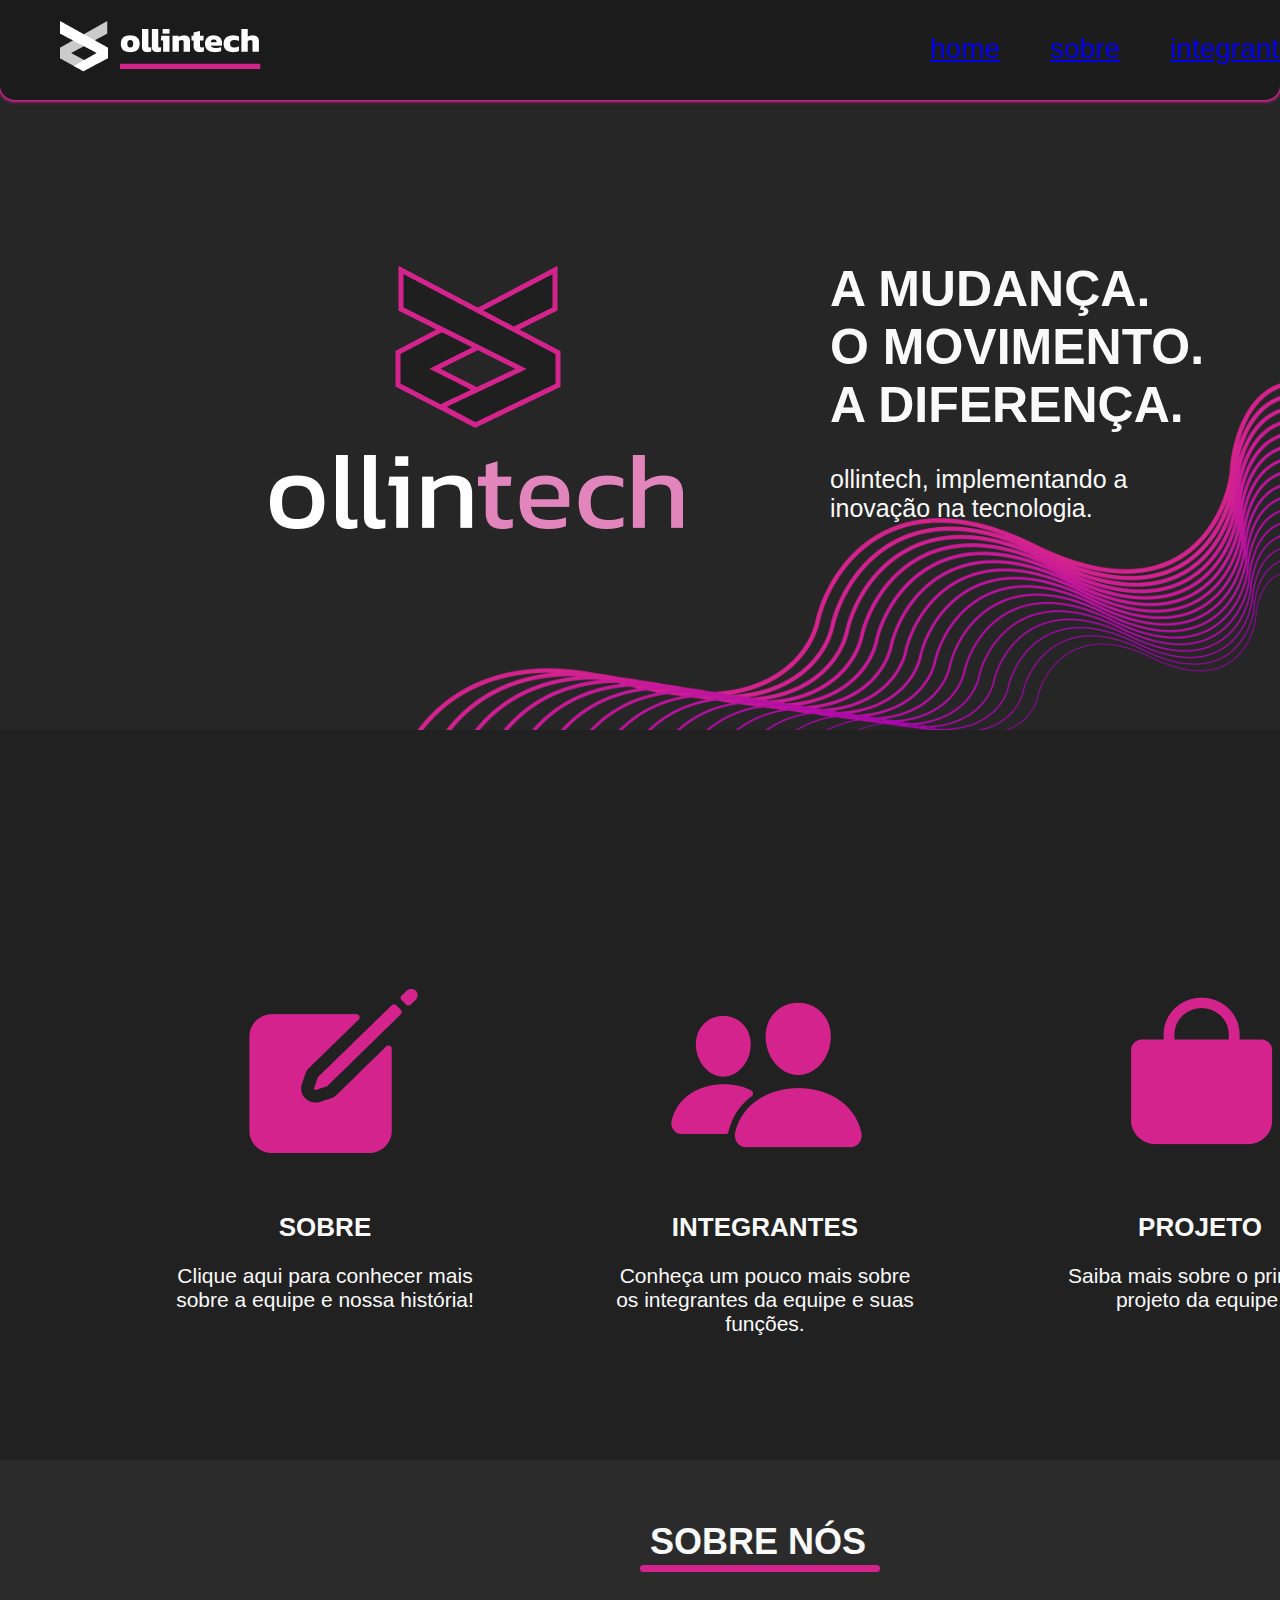
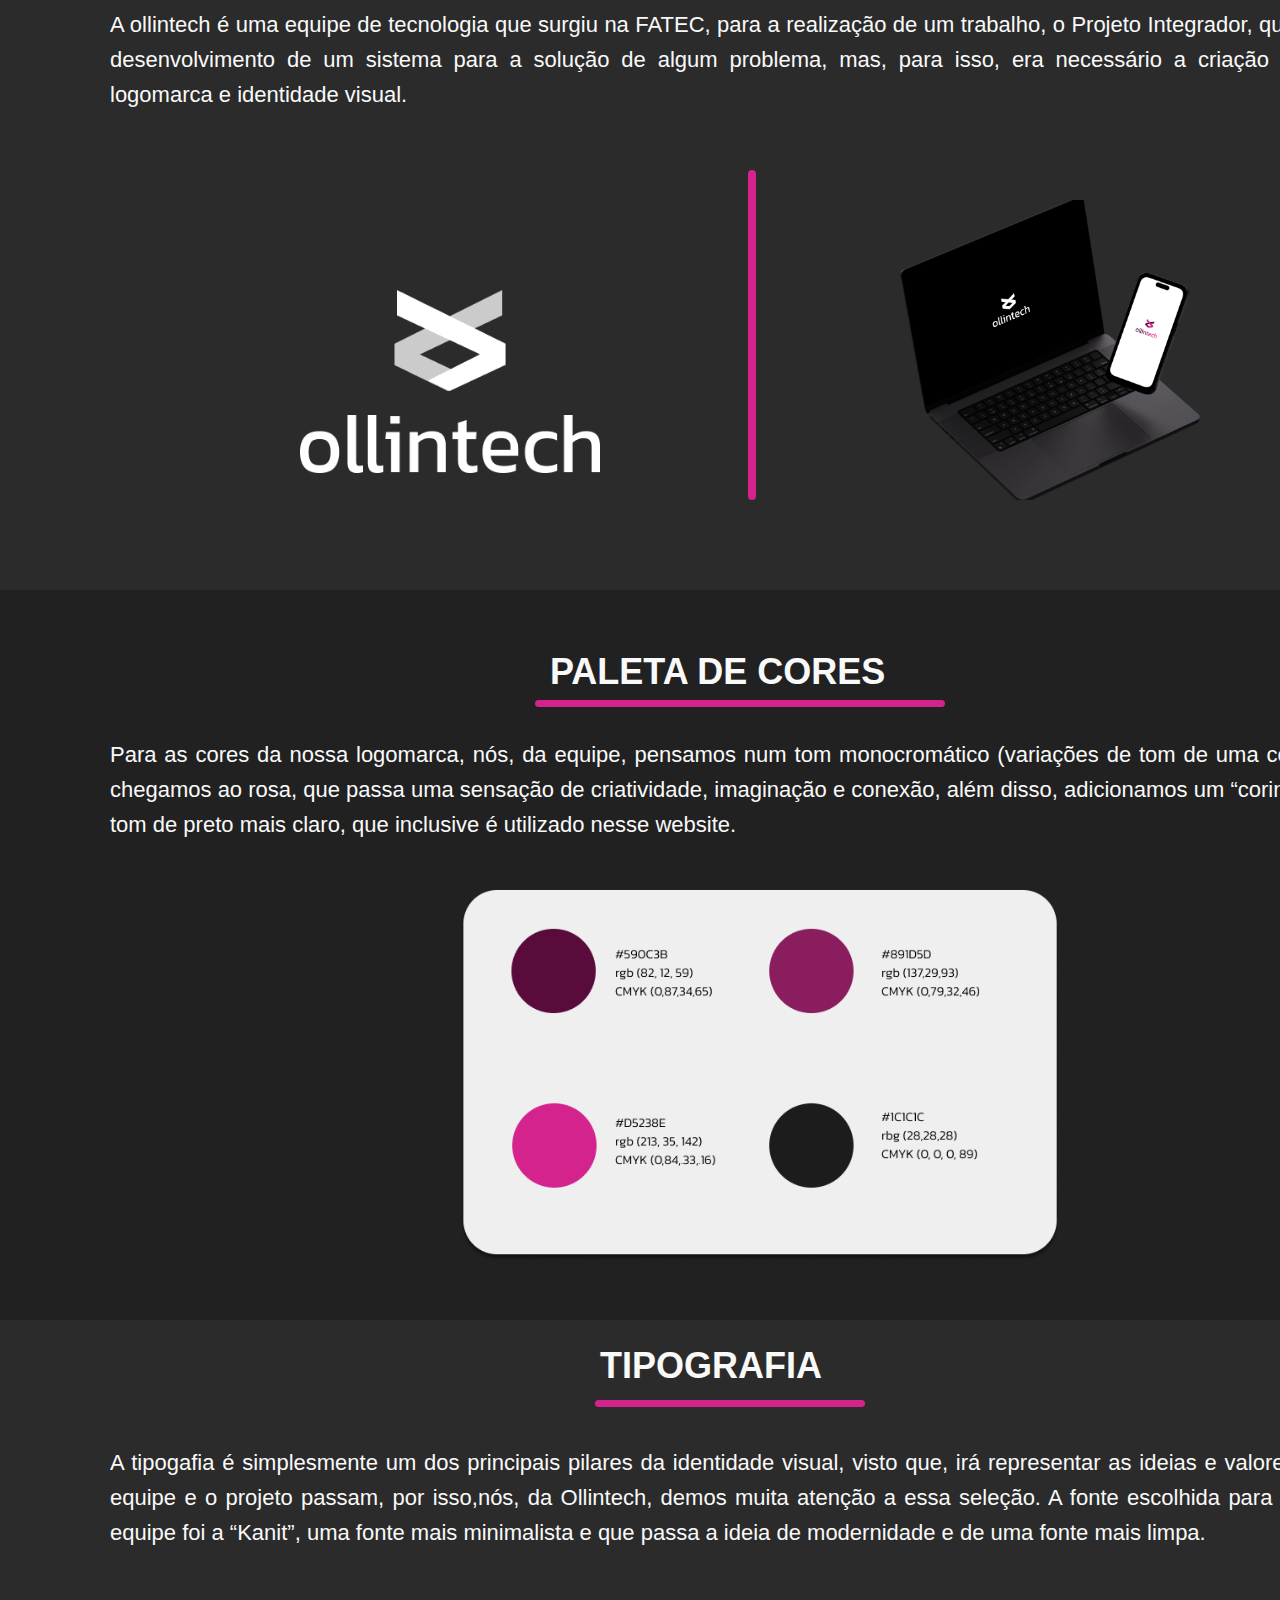
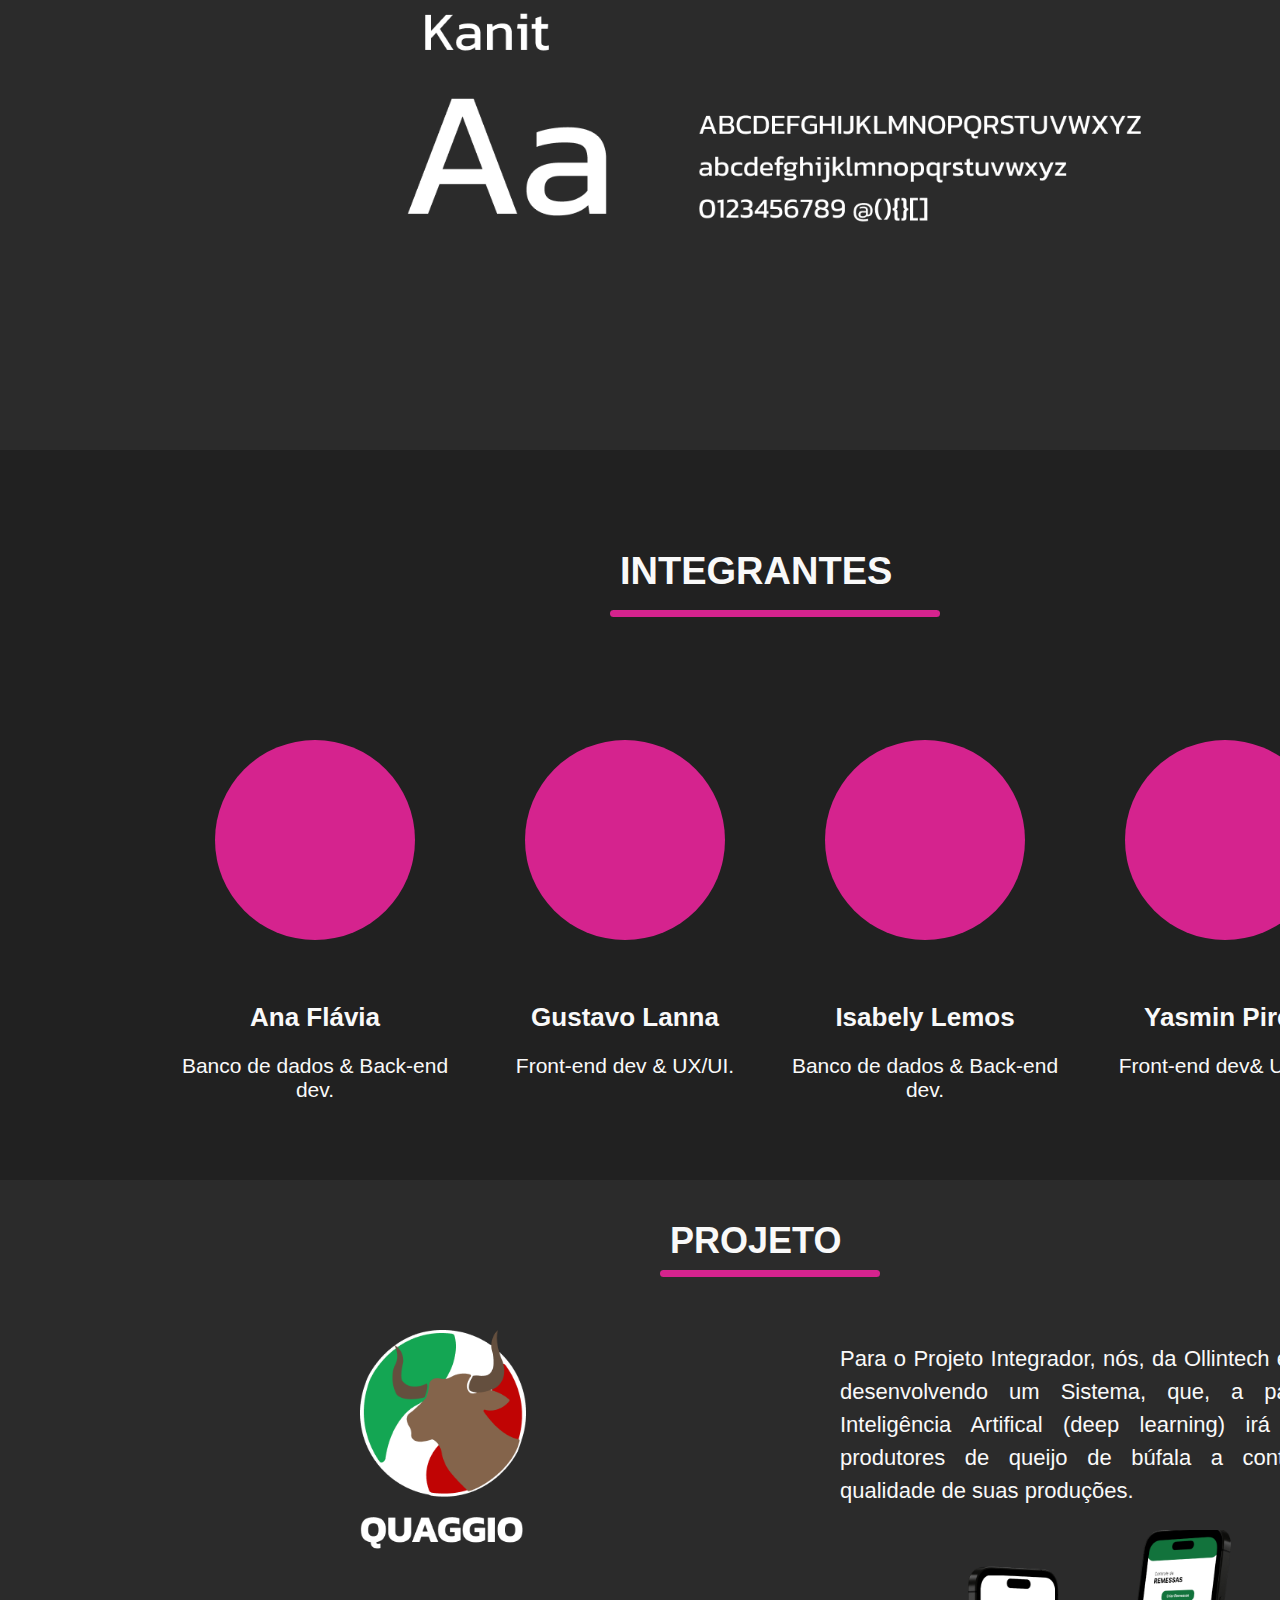
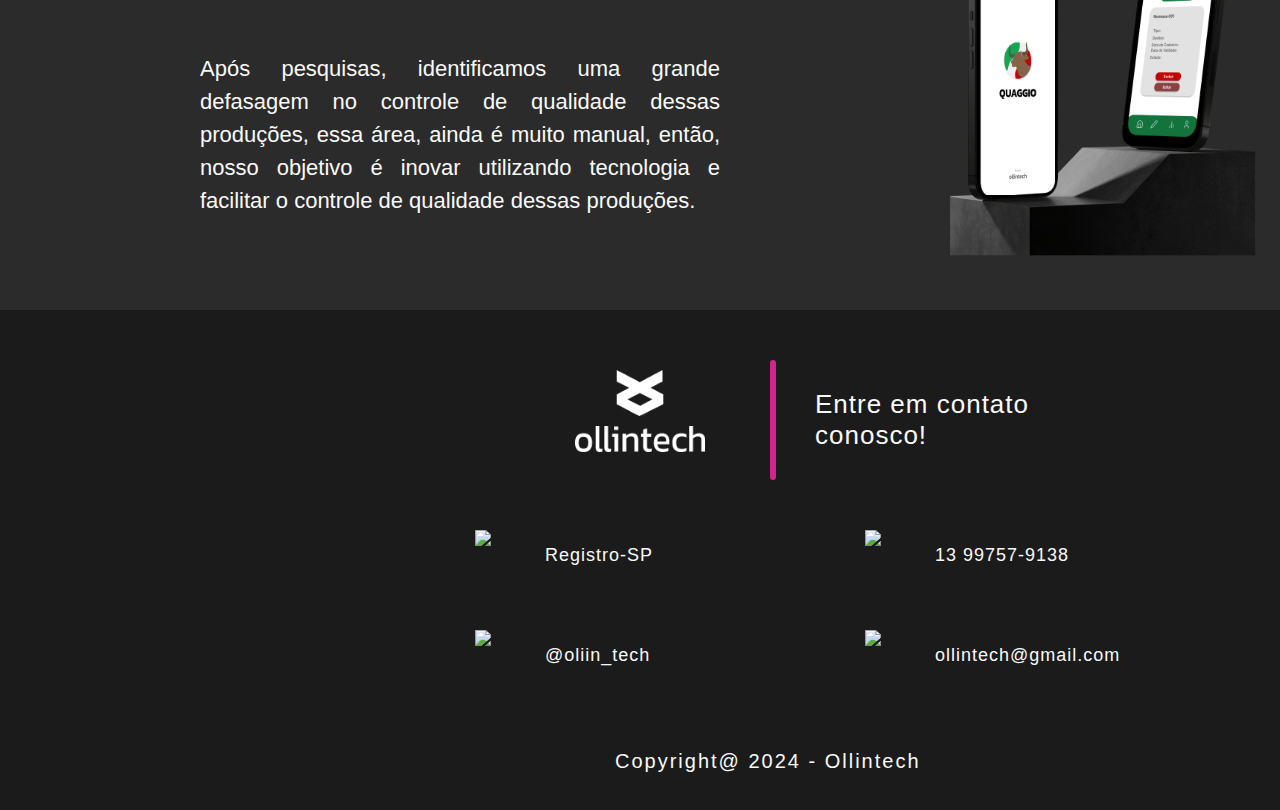
==== landingpage/index.html @ d1386e20 "0.1.2" ====
<!DOCTYPE html>
<html lang="pt-br">
<head>
    <meta charset="UTF-8">
    <meta name="viewport" content="width=device-width, initial-scale=1.0">
    <title>Ollintech WebSite</title>
    <link rel="stylesheet" href="css/style.css" type="text/css">

</head>
<body>
    <div id="wrapper">

        <div id="navbar">
            <div id="logo1"></div>
            <div id="nav">
            <li>
                <ul><a href="#home">home</a></ul>
                <ul><a href="#sobre">sobre</a></ul>
                <ul><a href="#integrantes">integrantes</a></ul>
                <ul><a href="#quaggio">projeto</a></ul>
            </li>
        </div>
        </div>

        <div id="home">
            <div id="logo"></div>
            <div id="content">
                <div id="title">
                    <p>A MUDANÇA.<br>
                        O MOVIMENTO.<br>
                        A DIFERENÇA.
                    </p>
                </div>
                <div id="txt">
                    <p>ollintech, implementando a inovação na tecnologia.</p>
                </div>
            </div>
            <div id="bg"></div>
        </div>

        <div id="redirect">
            <div class="flex">
            <div id="card1">
                <div id="icon1"></div>
                <div id="text1">
                    <h2>SOBRE</h2>
                    <p>Clique aqui para conhecer mais sobre a equipe e nossa história!</p>
                </div>
            </div>
            <div id="card2">
                <div id="icon2"></div>
                <div id="text1">
                    <h2>INTEGRANTES</h2>
                    <p>Conheça um pouco mais sobre os integrantes da equipe e suas funções.</p>
                </div>
            </div>
            <div id="card3">
                <div id="icon3"></div>
                <div id="text1">
                    <h2>PROJETO</h2>
                    <p>Saiba mais sobre o principal projeto da equipe.</p>
                </div>
            </div>
        </div>
        </div>

        <div id="sobre">
            <div id="title_1">
                <p>SOBRE NÓS</p>
            </div>
            <div id="traco"></div>
            <div id="text2">
                <p>A ollintech é uma equipe de tecnologia que surgiu na FATEC,  para a realização de um trabalho, o Projeto Integrador, que visa o desenvolvimento de um sistema para a solução de algum problema, mas, para isso, era necessário a criação de uma logomarca e identidade visual.</p>
            </div>
            <div id="logo2"></div>
            <div id="divisao"></div>
            <div id="mockup"></div>
        </div>

        <div id="paleta">
            <div id="title_2">
                <p>PALETA DE CORES</p>
            </div>
            <div id="traco_2"></div>
            <div id="text2">
                <p>Para as cores da nossa logomarca, nós, da equipe, pensamos num tom monocromático (variações de tom de uma cor), logo chegamos ao rosa, que passa uma sensação de criatividade, imaginação e conexão, além disso, adicionamos um “coringa”, um tom de preto mais claro, que inclusive é utilizado nesse website.</p>
            </div>
                <div id="paleta-img"></div>
        </div>

        <div id="tipografia">

            <div id="title_3">TIPOGRAFIA</div>
            <div id="traco_3"></div>
                <div id="text2">A tipogafia é simplesmente um dos principais pilares da identidade visual, visto que, irá representar as ideias e valores que a equipe e o projeto passam, por isso,nós, da Ollintech, demos muita atenção a essa seleção. A fonte escolhida para a nossa equipe foi a “Kanit”, uma fonte mais minimalista e que passa a ideia de modernidade e de uma fonte mais limpa.</div>
                <div id="tipografia_icon"></div>

        </div>

        <div id="integrantes">

            <div id="title_4">INTEGRANTES</div>
            <div id="traco_4"></div>

            <div id="flex">
                <div id="card-1">
                    <div id="icon-card"></div>
                    <div id="text1">
                    <h2>Ana Flávia</h2>
                    <p>Banco de dados & Back-end dev.</p> 
                    </div>
                </div>
                <div id="card-2">
                    <div id="icon-card"></div>
                    <div id="text1">
                    <h2>Gustavo Lanna</h2>
                    <p>Front-end dev & UX/UI.</p>
                    </div>
                </div>
                <div id="card-3">
                    <div id="icon-card"></div>
                    <div id="text1"><h2>Isabely Lemos</h2>
                    <p>Banco de dados & Back-end dev.</p>
                    </div>
                </div>
                <div id="card-4">
                    <div id="icon-card"></div>
                    <div id="text1">
                    <h2>Yasmin Pires</h2>
                    <p>Front-end dev& UX/UI.</p>
                    </div>
                </div>
            </div>

        </div>

        <div id="quaggio">
            <div id="title_5">PROJETO</div>
            <div id="traco_5"></div>

            <div id="lg_quaggio"></div>
            <div id="mockup_quaggio"></div>
            <div id="txt_2">
                <p> Após pesquisas, identificamos uma grande defasagem no controle de qualidade dessas produções, essa área, ainda é muito manual, então, nosso objetivo é inovar utilizando tecnologia e facilitar o controle de qualidade dessas produções.</p>
            </div>
            <div id="txt_1">
                <p>Para o Projeto Integrador, nós, da Ollintech estamos desenvolvendo um Sistema, que, a partir de Inteligência Artifical (deep learning) irá auxiliar produtores de queijo de búfala a controlar a qualidade de suas produções.</p>
            </div>
        </div>

        <div id="footer">
            <div id="box1">
                <div id="logo_3"></div>
                <div id="divisao_2"></div>
                <div id="text_4"><p>Entre em contato conosco!</p></div>
            <div id="box2">
                <div id="info_card">
                    <div id="info"> <p>Registro-SP</p> </div>
                    <div id="icon"><img src="../website_ollintech/imgs/map-pin.png"></div>
                </div>
                <div id="info_card2">
                    <div id="info"> <p>13 99757-9138</p> </div>
                    <div id="icon"><img src="../website_ollintech/imgs/phone-outgoing.png"></div>
                </div>
                <div id="info_card3">
                    <div id="info"> <p>@oliin_tech</p> </div>
                    <div id="icon"><img src="../website_ollintech/imgs/instagram.png"></div>
                </div>
                <div id="info_card4">
                    <div id="info"> <p>ollintech@gmail.com</p> </div>
                    <div id="icon"><img src="../website_ollintech/imgs/mail.png"></div>
                </div>
            </div>
            <div id="copyright">
                <p>Copyright@ 2024 - Ollintech</p>
            </div>
        </div>


        </div>

    </div>
</body>
</html>
---- landingpage/css/style.css ----
#wrapper{
    background-color: #1a1a1a;
    width: 100%;
    height: 100%;
    margin-left: -8px;
    margin-top: -8px;
    position: absolute;
    }

@media only screen and (min-width: 992px) {

#content_home{
    width: 1000px;
    height: 700px;
    position: absolute;
}

#navbar{
    background-color: #1b1b1b;
    position: fixed;
    width: 100%;
    height: 100px;
    border-radius: 0px 0px 15px 15px;
    z-index: 1;
    box-shadow: 0px 0px 3px 2px #D5238E;
}

#logo1{
    margin-top: 15px;
    margin-left: 60px;
    width: 900px;
    height: 60px;
    background-image: url("../imgs/logo_navbar.png");
    background-repeat: no-repeat;
    position:absolute;
}

#nav{
    margin-left: 900px;
    width: 350px;
    height: 30px;
}

li{
    display: flex;
   
}

ul{
    margin-left: 10px;
    color: #f9f9f9;
    font-size: 28px;
    font-weight:530;
    padding: 5px 20px 5px 20px;
    font-family: sans-serif;
}

ul:hover{
    background-color: #D5238E;
    border-radius: 30px;
}


/* página home */

#home{
    background-color: #262626;
    position: relative;
    width: 100%;
    height: 730px;
}

#logo{

    background-image: url("../imgs/logo-1.png");
    background-repeat: no-repeat;
    width: 600px;
    height: 500px;
    margin-top: 265px;
    margin-left: 270px;
    position: absolute;
}

#title{
    width: 500px;
    height: 00px;
    font-size: 50px;
    font-family: sans-serif;
    color: #f9f9f9;
    font-weight:800;
    position:absolute;
    margin-left: 830px;
    margin-top: 180px;
    padding-top: 30px;
}

#txt{
    width: 370px;
    height: 300px;
    font-size: 25px;
    font-family: sans-serif;
    color: #f9f9f9;
    font-weight: 500;
    position: absolute;
    margin-left: 830px;
    margin-top: 440px;
}

#bg{
    background-image: url("../imgs/ondas.png");
    background-repeat: no-repeat;
    background-position: bottom right;
    background-size: 880px;
    width: 100%;
    height: 730px;
}


/* página redirecionamento */

#redirect{
    background-color: #212121;
    position: relative;
    width: 100%;
    height: 730px;
}

#card1{
    width: 350px;
    height: 500px;
    position: absolute;
    margin-top: 150px;
    margin-left: 150px;
}

#icon1{
    background-image: url("../imgs/create.png");
    width: 200px;
    height: 200px;
    margin-top: 90px;
    margin-left: 80px;
    position: absolute;
}

#card2{
    width: 350px;
    height: 500px;
    position: absolute;
    margin-top: 150px;
    margin-left: 590px;
}

#icon2{
    background-image: url("../imgs/people.png");
    width: 200px;
    height: 200px;
    margin-top: 90px;
    margin-left: 75px;
    position: absolute;
}

#card3{
    width: 350px;
    height: 500px;
    position: absolute;
    margin-top: 150px;
    margin-left: 1025px;
}

#icon3{
    background-image: url("../imgs/bag.png");
    width: 200px;
    height: 200px;
    margin-top: 90px;
    margin-left: 75px;
    position: absolute;
}

#text1{
    width: 300px;
    margin-left: 25px;
    color: #f9f9f9;
    font-family: sans-serif;
    text-align: center;
    margin-top: 310px;
    position: absolute;
    p{font-size: 21px};
    h2{font-size: 26px;
    font-weight: 800;};
}

/* página sobre */

#sobre{
    background-color: #2b2b2b;
    position: relative;
    width: 100%;
    height: 730px;
}

#title_1{
    width: 250px;
    font-size: 36px;
    font-family: sans-serif;
    color: #f9f9f9;
    font-weight:800;
    position:absolute;
    margin-left: 650px;
    margin-top: 25px;
}

#traco{
    width: 240px;
    height: 7px; 
    background-color: #D5238E;
    border-radius: 50px;
    position:absolute;
    margin-left: 640px;
    margin-top: 105px;
}

#text2{
    width: 1180px;
    margin-left: 170px;
    font-size: 25px;
    color: #f9f9f9;
    font-family: sans-serif;
    line-height: 45px;
    text-align: justify;
    margin-top: 120px;
    position: absolute;
}

#logo2{
    background-image: url(../imgs/logo-2.png);
    background-repeat: no-repeat;
    background-size: 300px;
    width: 400px;
    height: 300px;
    margin-top: 430px;
    margin-left: 300px;
    position: absolute;
}

#divisao{
    width: 8px;
    height: 330px; 
    background-color: #D5238E;
    border-radius: 50px;
    position:absolute;
    margin-left: 748px;
    margin-top: 310px;
}

#mockup{
    background-image: url(../imgs/mockup_ollin.png);
    background-repeat: no-repeat;
    background-size: 300px;
    width: 400px;
    height: 300px;
    margin-top: 340px;
    margin-left: 900px;
    position: absolute;
}

/* página paleta */

#paleta{
    background-color: #212121;
    position: relative;
    width: 100%;
    height: 730px;
}

#title_2{
    width: 400px;
    font-size: 36px;
    font-family: sans-serif;
    color: #f9f9f9;
    font-weight:800;
    position:absolute;
    margin-left: 550px;
    margin-top: 25px;
}

#traco_2{
    width: 410px;
    height: 7px; 
    background-color: #D5238E;
    border-radius: 50px;
    position:absolute;
    margin-left: 535px;
    margin-top: 110px;
}

#text2{
    width: 1250px;
    margin-left: 110px;
    font-size: 22px;
    margin-top: 125px;
    line-height: 35px;
    position: absolute;
}

#paleta-img{
    background-image: url(../imgs/paleta.png);
    background-size: 600px;
    background-repeat: no-repeat;
    width: 800px;
    height: 600px;
    margin-top: 300px;
    margin-left: 460px;
    position: absolute;
}



/* página tipografia */

#tipografia{
    background-color: #2b2b2b;
    position: relative;
    width: 100%;
    height: 730px;
}

#title_3{
    width: 400px;
    font-size: 36px;
    font-family: sans-serif;
    color: #f9f9f9;
    font-weight:800;
    position:absolute;
    margin-left: 600px;
    margin-top: 25px;
}

#traco_3{
    width: 270px;
    height: 7px; 
    background-color: #D5238E;
    border-radius: 50px;
    position:absolute;
    margin-left: 595px;
    margin-top: 80px;
}

#text2{
    width: 1250px;
    margin-left: 110px;
    font-size: 22px;
    margin-top: 125px;
    line-height: 35px;
    position: absolute;
}

#tipografia_icon{
    background-image: url(../imgs/tipografia_icon.png);
    background-size: 750px;
    background-repeat: no-repeat;
    width: 1000px;
    height: 500px;
    position: absolute;
    margin-top: 270px;
    margin-left: 400px;
}


/* página integrantes */

#integrantes{
    background-color: #212121;
    position: relative;
    width: 100%;
    height: 730px;
}

#title_4{
    width: 250px;
    font-size: 38px;
    font-family: sans-serif;
    color: #f9f9f9;
    font-weight:800;
    position:absolute;
    margin-left: 620px;
    margin-top: 100px;
}

#traco_4{
    width: 330px;
    height: 7px; 
    background-color: #D5238E;
    border-radius: 50px;
    position:absolute;
    margin-left: 610px;
    margin-top: 160px;
}

 #card-1{
    width: 350px;
    height: 500px;
    position: absolute;
    margin-top: 220px;
    margin-left: 140px;
}

 #card-2{
    width: 350px;
    height: 500px;
    position: absolute;
    margin-top: 220px;
    margin-left: 450px;
}

#card-3{
    width: 350px;
    height: 500px;
    position: absolute;
    margin-top: 220px;
    margin-left: 750px;
}

#card-4{
    width: 350px;
    height: 500px;
    position: absolute;
    margin-top: 220px;
    margin-left: 1050px;
}

#icon-card{
    width: 200px;
    height: 200px;
    border-radius: 50%;
    background-color: #D5238E;
    margin-top: 70px;
    margin-left: 75px;
    position: absolute;
}



/* página quaggio */

#quaggio{
    background-color: #2b2b2b;
    position: relative;
    width: 100%;
    height: 730px;
}

#title_5{
    width: 250px;
    font-size: 36px;
    font-family: sans-serif;
    color: #f9f9f9;
    font-weight:800;
    position:absolute;
    margin-left: 670px;
    margin-top: 40px;
}

#traco_5{
    width: 220px;
    height: 7px; 
    background-color: #D5238E;
    border-radius: 50px;
    position:absolute;
    margin-left: 660px;
    margin-top: 90px;
}

#lg_quaggio{
    background-image: url(../imgs/logo_quaggio.png);
    background-repeat: no-repeat;
    background-size: 200px;
    width: 300px;
    height: 300px;
    position: absolute;
    margin-top: 150px;
    margin-left: 360px;
}

#mockup_quaggio{
    background-image: url(../imgs/mockup_quaggio.png);
    background-repeat: no-repeat;
    background-size: 350px;
    width: 500px;
    height: 500px;
    position: absolute;
    margin-top: 350px;
    margin-left: 950px;
}

#txt_1{
    width: 520px;
    height: 400px;
    position: absolute;
    margin-left: 840px;
    margin-top: 140px;
    color: #f9f9f9;
    font-family: sans-serif;
    text-align: justify;
    font-size: 22px;
    line-height: 33px;
}

#txt_2{
    width: 520px;
    height: 400px;
    position: absolute;
    margin-top: 450px;
    margin-left: 200px;
    color: #f9f9f9;
    font-family: sans-serif;
    font-size: 22px;
    text-align: justify;
    line-height: 33px;
}


/* footer */

#footer{
    background-color: #1b1b1b;
    position: relative;
    width: 100%;
    height: 500px;
}

#box1{
    width: 700px;
    height: 400px;
    margin-top: 40px;
    margin-left: 425px;
    position: absolute;
}

#logo_3{
    width: 300px;
    height: 200px;
    position: absolute;
    background-image: url(../imgs/Frame\ 14.png);
    background-size: 130px;
    background-repeat: no-repeat;
    margin-top: 20px;
    margin-left: 150px;
}

#divisao_2{
    width: 6px;
    height: 120px; 
    background-color: #D5238E;
    border-radius: 50px;
    position:absolute;
    margin-left: 345px;
    margin-top: 10px;
}

#text_4{
    width: 300px;
    height: 150px;
    position: absolute;
    margin-left: 390px;
    margin-top: 13px;
    letter-spacing: 1px;
    color: #f9f9f9;
    font-family: sans-serif;
    font-size: 26px;
}

#box2{
    width: 700px;
    height: 200px;
    margin-top: 150px;
    margin-left: 30px;
    display: flex;
}

#info_card{
    width: 300px;
    height: 100px;
    margin-left: 10px;
    position: absolute;
}
#info_card2{
    width: 300px;
    height: 100px;
    position: absolute;
    margin-left: 400px;
}
#info_card3{
    width: 300px;
    height: 100px;
    margin-left: 10px;
    position: absolute;
    margin-top: 100px;
}
#info_card4{
    width: 300px;
    height: 100px;
    position: absolute;
    margin-left: 400px;
    margin-top: 100px;
}

#icon{
    width: 40px;
    height: 40px;
    position: absolute;
    margin-left: 10px;
    margin-top: 30px;
}

#info{
    width: 150px;
    height: 30px;
    position: absolute;
    margin-top: 27px;
    margin-left: 80px;
    color: #f9f9f9;
    letter-spacing: 1px;
    font-family:sans-serif;
    font-size: 18px;

}

#copyright{
    width: 400px;
    height: 50px;
    margin-top: 30px;
    margin-left: 190px;
    position: absolute;
    letter-spacing: 2px;
    font-size: 20px;
    color: #f9f9f9;
    font-family: sans-serif;
}

}

@media only screen and (max-width:1920px) and (min-width: 1600px){
    /* página home */
    
    #home{
        height: 810px;
    }
    
    #logo{
        background-size: 500px;
        margin-top: 280px;
        margin-left: 300px;
    }
    
    #title{
        font-size: 58px;

        margin-left: 920px;
        margin-top: 170px;
    }
    
    #txt{
        margin-left: 920px;
        margin-top: 480px;
    }
    
    #bg{
        background-size: 950px;
        height: 810px;
    }
    
    
    /* página redirecionamento */
    
    #redirect{
        height: 810px;
    }
    
    #card1{
        margin-left: 200px;
    }
    
    #icon1{
        background-size: 230px;
        width: 230px;
        margin-left: 75px;
    }
    
    #card2{
        margin-left: 700px;
    }
    
    #icon2{
        background-repeat: no-repeat;
        background-size: 230px;
        width: 230px;
        margin-top: 80px;
        margin-left: 65px;
    }
    
    #card3{
        width: 350px;
        height: 500px;
        margin-top: 150px;
        margin-left: 1170px;
    }
    
    #icon3{
        background-repeat: no-repeat;
        background-size: 230px;
        width: 230px;
        margin-top: 80px;
        margin-left: 65px;
    }
    
    #text1{
        width: 300px;
        margin-left: 25px;
        margin-top: 310px;
    }

    
    /* página sobre */
    
    #sobre{
        height: 810px;
    }
    
    #title_1{
        font-size: 37px;
        margin-left: 720px;
        margin-top: 30px;
    }
    
    #traco{
        width: 260px;
        margin-left: 715px;
        margin-top: 120px;
    }

    #logo2{
        background-size: 320px;
        margin-top: 440px;
        margin-left: 300px;
    }
    
    #divisao{
        width: 8px;
        height: 360px; 
        margin-left: 848px;
        margin-top: 330px;
    }
    
    #mockup{
        background-size: 330px;
        width: 500px;
        height: 500px;
        margin-top: 350px;
        margin-left: 1090px;
    }
    
    /* página paleta */
    
    #paleta{
        height: 810px;
    }
    
    #title_2{
        width: 400px;
        font-size: 37px;
        margin-left: 660px;
        margin-top: 30px;
    }
    
    #traco_2{
        width: 410px;
        height: 7px; 
        margin-left: 650px;
        margin-top: 120px;
    }
    
    #text2{
        width: 1350px;
        margin-left: 170px;
        font-size: 28px;
        margin-top: 135px;
    }

    #paleta-img{
        margin-top: 365px;
        margin-left: 570px;
    }

    
    /* página tipografia */
    
    #tipografia{
        height: 810px;
    }

    #title_3{
        width: 250px;
        font-size: 37px;
        margin-left: 700px;
        margin-top: 50px;
    }
    
    #traco_3{
        width: 290px;
        height: 7px; 
        margin-left: 690px;
        margin-top: 105px;
    }

    #tipografia_icon{
        background-size: 900px;
        margin-top: 330px;
        margin-left: 450px;
    }
    
    
    /* página integrantes */
    
    #integrantes{
        height: 810px;
    }
    
    #title_4{
        width: 250px;
        font-size: 37px;
        margin-left: 720px;
        margin-top: 50px;
    }
    
    #traco_4{
        width: 330px;
        height: 7px; 
        margin-left: 708px;
        margin-top: 100px;
    }

     #card-1{
        width: 350px;
        height: 500px;
        margin-top: 230px;
        margin-left: 175px;
    }
    
     #card-2{
        width: 350px;
        height: 500px;
        margin-top: 230px;
        margin-left: 525px;
    }
    
    #card-3{
        width: 350px;
        height: 500px;
        margin-top: 230px;
        margin-left: 875px;
    }

    #card-4{
        width: 350px;
        height: 500px;
        margin-top: 230px;
        margin-left: 1225px;
    }

    #icon-card{
        width: 250px;
        height: 250px;
        margin-top: 50px;
        margin-left: 50px;
    }
   

    
    /* página quaggio */
    
    #quaggio{
        height: 810px;
    }

    #title_5{
        font-size: 37px;
        margin-left: 760px;
        margin-top: 80px;
    }
    
    #traco_5{
        width: 220px;
        height: 7px; 
        margin-left: 750px;
        margin-top: 130px;
    }

    #lg_quaggio{
        background-image: 325px;
        width: 325px;
        margin-top: 200px;
        margin-left: 430px;
    }

    #mockup_quaggio{
        background-image: 400px;
        width: 400px;
        height: 500px;
        margin-top: 500px;
        margin-left: 1100px;
    }

    #txt_1{
        width: 600px;
        height: 400px;
        font-size: 25px;
        line-height: 37px;
        margin-left: 950px;
        margin-top: 240px;
    }

    #txt_2{
        width: 600px;
        height: 400px;
        line-height: 37px;
        margin-top: 500px;
        margin-left: 200px;
    }

    

    
    /* footer */
    
    #footer{
        background-color: #1b1b1b;
        position: relative;
        width: 100%;
        height: 500px;
    }
    
    #box1{
        width: 700px;
        height: 400px;
        margin-top: 40px;
        margin-left: 510px;
        position: absolute;
    }
    
}

@media only screen and (min-width: 1920px) {

        /* página home */
        
        #home{
            height: 930px;
        }
        
        #logo{
            background-size: 550px;
            width: 600px;
            height: 500px;
            margin-top: 310px;
            margin-left: 300px;
            position: absolute;
        }
        
        #title{
            width: 600px;
            height: 00px;
            font-size: 60px;
            font-family: sans-serif;
            color: #f9f9f9;
            font-weight:800;
            position:absolute;
            margin-left: 1000px;
            margin-top: 230px;
        }
        
        #txt{
            width: 400px;
            height: 300px;
            font-size: 28px;
            font-family: sans-serif;
            color: #f9f9f9;
            font-weight: 500;
            position: absolute;
            margin-left: 1000px;
            margin-top: 545px;
        }
        
        #bg{
            background-image: url("../imgs/ondas.png");
            background-size: 1150px;
            background-repeat: no-repeat;
            background-position: bottom right;
            width: 100%;
            height: 930px;
        }
        
        
        /* página redirecionamento */
        
        #redirect{
            background-color: #212121;
            position: relative;
            width: 100%;
            height: 1080px;
        }
        
        #card1{
            width: 350px;
            height: 500px;
            position: absolute;
            margin-top: 150px;
            margin-left: 300px;
        }
        
        #icon1{
            background-image: url("../imgs/create.png");
            background-repeat: no-repeat;
            background-size: 250px;
            width: 300px;
            height: 300px;
            margin-top: 80px;
            margin-left: 65px;
            position: absolute;
        }
        
        #card2{
            width: 350px;
            height: 500px;
            margin-top: 150px;
            margin-left: 800px;
        }
        
        #icon2{
            background-repeat: no-repeat;
            background-size: 250px;
            width: 300px;
            height: 300px;
            margin-top: 80px;
            margin-left: 55px;
        }
        
        #card3{
            width: 350px;
            height: 500px;
            margin-top: 150px;
            margin-left: 1300px;
        }
        
        #icon3{
            background-repeat: no-repeat;
            background-size: 250px;
            width: 300px;
            height: 300px;
            margin-top: 80px;
            margin-left: 55px;
        }
        
        #text1{
            width: 300px;
            margin-left: 25px;
            margin-top: 310px;
        }

        
        /* página sobre */
        
        #sobre{
            background-color: #2b2b2b;
            position: relative;
            width: 100%;
            height: 1080px;
        }
        
        #title_1{
            width: 250px;
            font-size: 38px;
            font-family: sans-serif;
            color: #f9f9f9;
            font-weight:800;
            position:absolute;
            margin-left: 820px;
            margin-top: 40px;
        }
        
        #traco{
            width: 270px;
            height: 7px; 
            background-color: #D5238E;
            border-radius: 50px;
            position:absolute;
            margin-left: 810px;
            margin-top: 130px;
        }
        
        #text2{
            width: 1450px;
            margin-left: 245px;
            font-size: 28px;
            margin-top: 145px;
        }

        #logo2{
            background-repeat: no-repeat;
            background-size: 350px;
            width: 400px;
            height: 300px;
            margin-top: 500px;
            margin-left: 400px;
        }
        
        #divisao{
            width: 8px;
            height: 360px; 
            background-color: #D5238E;
            border-radius: 50px;
            position:absolute;
            margin-left: 948px;
            margin-top: 410px;
        }
        
        #mockup{
            background-image: url(../imgs/mockup_ollin.png);
            background-repeat: no-repeat;
            background-size: 330px;
            width: 500px;
            height: 500px;
            margin-top: 440px;
            margin-left: 1180px;
            position: absolute;
        }
        
        /* página paleta */
        
        #paleta{
            background-color: #212121;
            position: relative;
            width: 100%;
            height: 1080px;
        }
        
        #title_2{
            width: 400px;
            font-size: 38px;
            font-family: sans-serif;
            color: #f9f9f9;
            font-weight:800;
            position:absolute;
            margin-left: 760px;
            margin-top: 30px;
        }
        
        #traco_2{
            width: 410px;
            height: 7px; 
            background-color: #D5238E;
            border-radius: 50px;
            position:absolute;
            margin-left: 750px;
            margin-top: 133px;
        }
        
        #text2{
            width: 1450px;
            margin-left: 245px;
            font-size: 28px;
            margin-top: 145px;
            position: absolute;
        }

        #paleta-img{
            background-image: url(../imgs/paleta.png);
            background-repeat: no-repeat;
            width: 800px;
            height: 600px;
            margin-top: 400px;
            margin-left: 620px;
            position: absolute;
        }

        
        /* página tipografia */
        
        #tipografia{
            background-color: #2b2b2b;
            position: relative;
            width: 100%;
            height: 1080px;
        }

        #title_3{
            width: 250px;
            font-size: 38px;
            font-family: sans-serif;
            color: #f9f9f9;
            font-weight:800;
            position:absolute;
            margin-left: 820px;
            margin-top: 50px;
        }
        
        #traco_3{
            width: 290px;
            height: 7px; 
            background-color: #D5238E;
            border-radius: 50px;
            position:absolute;
            margin-left: 810px;
            margin-top: 110px;
        }

        #tipografia_icon{
            background-image: url(../imgs/tipografia_icon.png);
            background-repeat: no-repeat;
            background-size: 950px;
            width: 1000px;
            height: 500px;
            position: absolute;
            margin-top: 400px;
            margin-left: 530px;
        }
        
        
        /* página integrantes */
        
        #integrantes{
            background-color: #212121;
            position: relative;
            width: 100%;
            height: 1080px;
        }
        
        #title_4{
            width: 250px;
            font-size: 38px;
            font-family: sans-serif;
            color: #f9f9f9;
            font-weight:800;
            position:absolute;
            margin-left: 820px;
            margin-top: 100px;
        }
        
        #traco_4{
            width: 330px;
            height: 7px; 
            background-color: #D5238E;
            border-radius: 50px;
            position:absolute;
            margin-left: 810px;
            margin-top: 160px;
        }

         #card-1{
            width: 350px;
            height: 500px;
            position: absolute;
            margin-top: 320px;
            margin-left: 190px;
        }
        
         #card-2{
            width: 350px;
            height: 500px;
            position: absolute;
            margin-top: 320px;
            margin-left: 600px;
        }
        
        #card-3{
            width: 350px;
            height: 500px;
            position: absolute;
            margin-top: 320px;
            margin-left: 1000px;
        }

        #card-4{
            width: 350px;
            height: 500px;
            position: absolute;
            margin-top: 320px;
            margin-left: 1400px;
        }

        #icon-card{
            width: 250px;
            height: 250px;
            border-radius: 50%;
            background-color: #D5238E;
            margin-top: 50px;
            margin-left: 50px;
            position: absolute;
        }
       

        
        /* página quaggio */
        
        #quaggio{
            background-color: #2b2b2b;
            position: relative;
            width: 100%;
            height: 1090px;
        }

        #title_5{
            width: 250px;
            font-size: 38px;
            font-family: sans-serif;
            color: #f9f9f9;
            font-weight:800;
            position:absolute;
            margin-left: 850px;
            margin-top: 80px;
        }
        
        #traco_5{
            width: 220px;
            height: 7px; 
            background-color: #D5238E;
            border-radius: 50px;
            position:absolute;
            margin-left: 840px;
            margin-top: 130px;
        }

        #lg_quaggio{
            background-size: 250px;
            margin-top: 230px;
            margin-left: 440px;
        }

        #mockup_quaggio{
            background-size: 450px;
            margin-top: 500px;
            margin-left: 1150px;
        }

        #txt_1{
            width: 600px;
            font-size: 25px;
            line-height: 37px;
            margin-left: 1050px;
            margin-top: 220px;
        }

        #txt_2{
            width: 600px;
            height: 400px;
            font-size: 25px;
            line-height: 37px;
            margin-top: 580px;
            margin-left: 250px;
        }

        

        
        /* footer */
        
        #footer{
            background-color: #1b1b1b;
            position: relative;
            width: 100%;
            height: 500px;
        }
        
        #box1{
            width: 700px;
            height: 400px;
            margin-top: 40px;
            margin-left: 610px;
            position: absolute;
        }
        
        #logo_3{
            width: 300px;
            height: 200px;
            position: absolute;
            background-image: url(../imgs/Frame\ 14.png);
            background-size: 130px;
            background-repeat: no-repeat;
            margin-top: 20px;
            margin-left: 150px;
        }
        
        #divisao_2{
            width: 6px;
            height: 120px; 
            background-color: #D5238E;
            border-radius: 50px;
            position:absolute;
            margin-left: 345px;
            margin-top: 10px;
        }
        
        #text_4{
            width: 300px;
            height: 150px;
            position: absolute;
            margin-left: 390px;
            margin-top: 13px;
            letter-spacing: 1px;
            color: #f9f9f9;
            font-family: sans-serif;
            font-size: 26px;
        }
        
        #box2{
            width: 700px;
            height: 200px;
            margin-top: 150px;
            margin-left: 30px;
            display: flex;
        }
        
        #info_card{
            width: 300px;
            height: 100px;
            margin-left: 10px;
            position: absolute;
        }
        #info_card2{
            width: 300px;
            height: 100px;
            position: absolute;
            margin-left: 400px;
        }
        #info_card3{
            width: 300px;
            height: 100px;
            margin-left: 10px;
            position: absolute;
            margin-top: 100px;
        }
        #info_card4{
            width: 300px;
            height: 100px;
            position: absolute;
            margin-left: 400px;
            margin-top: 100px;
        }
        
        #icon{
            width: 40px;
            height: 40px;
            position: absolute;
            margin-left: 10px;
            margin-top: 30px;
        }
        
        #info{
            width: 150px;
            height: 30px;
            position: absolute;
            margin-top: 27px;
            margin-left: 80px;
            color: #f9f9f9;
            letter-spacing: 1px;
            font-family:sans-serif;
            font-size: 18px;
        
        }
        
        #copyright{
            width: 400px;
            height: 50px;
            margin-top: 30px;
            margin-left: 190px;
            position: absolute;
            letter-spacing: 2px;
            font-size: 20px;
            color: #f9f9f9;
            font-family: sans-serif;
        }

}
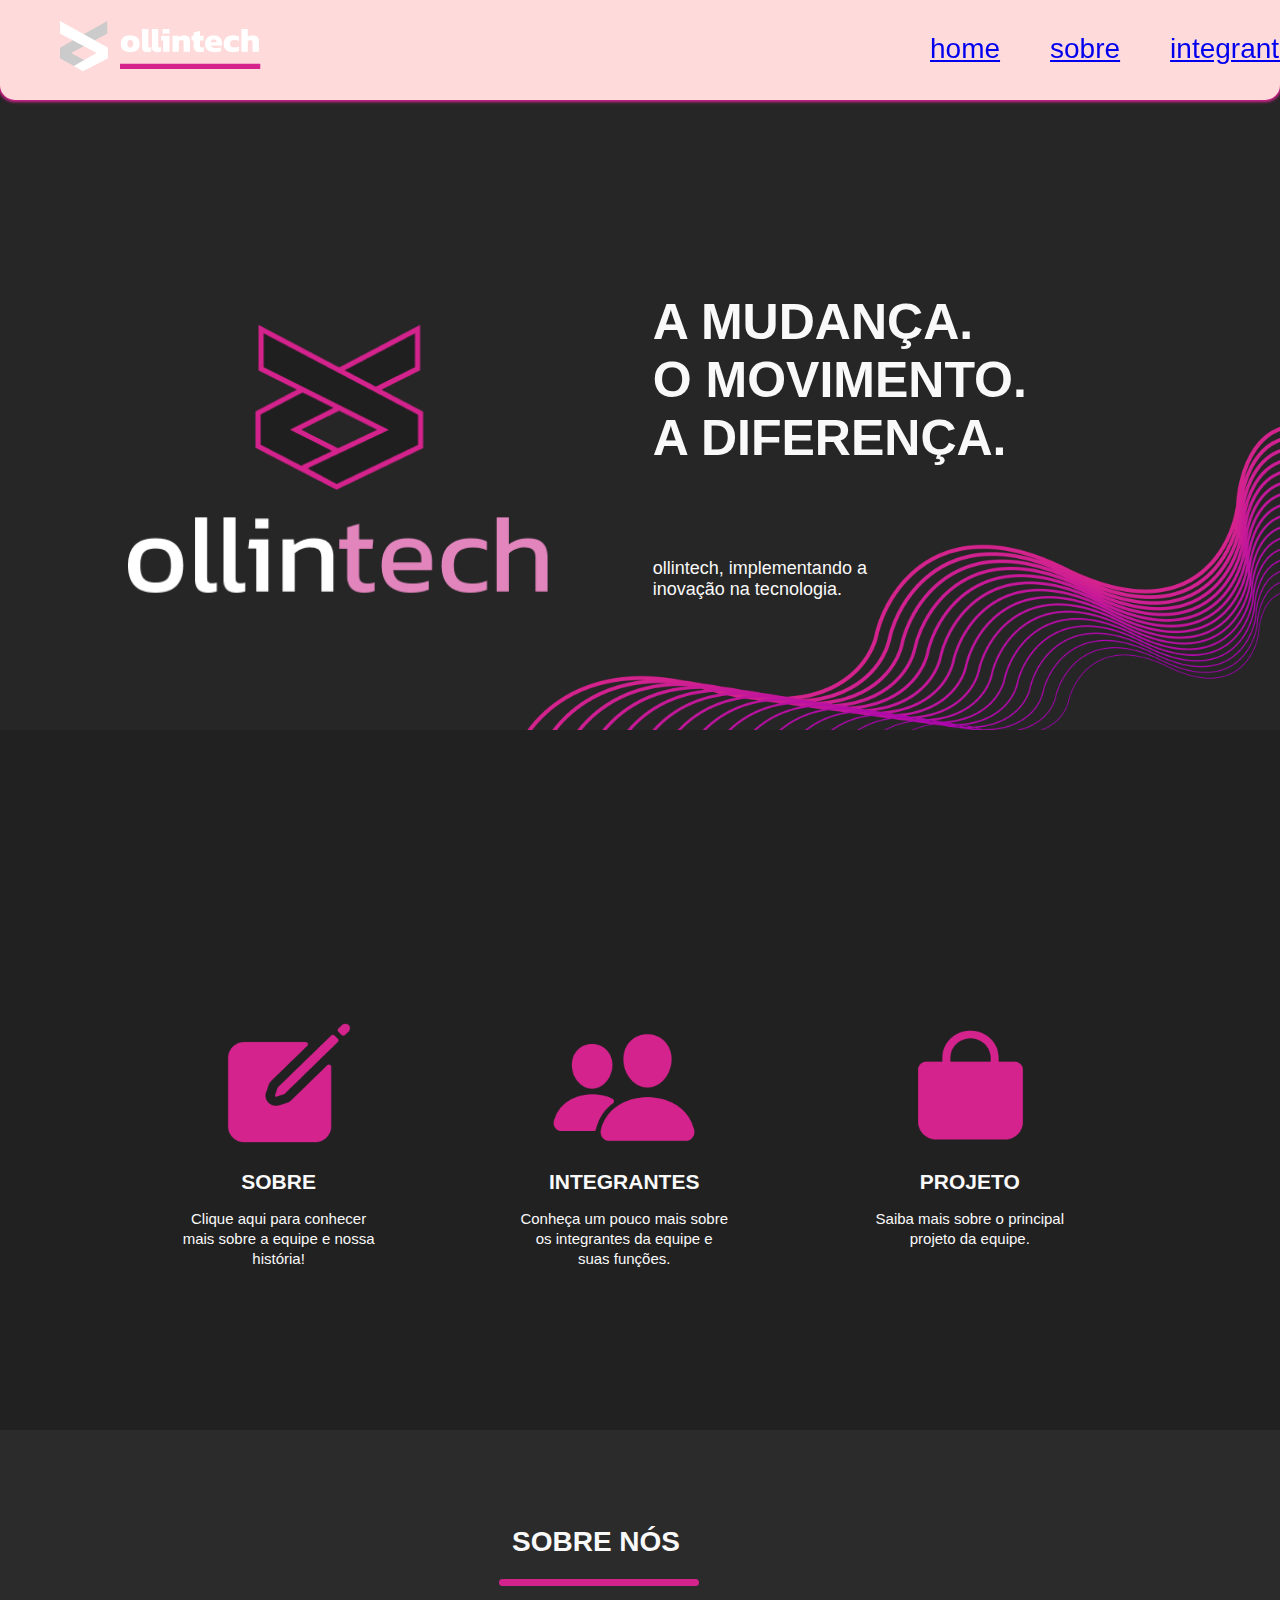
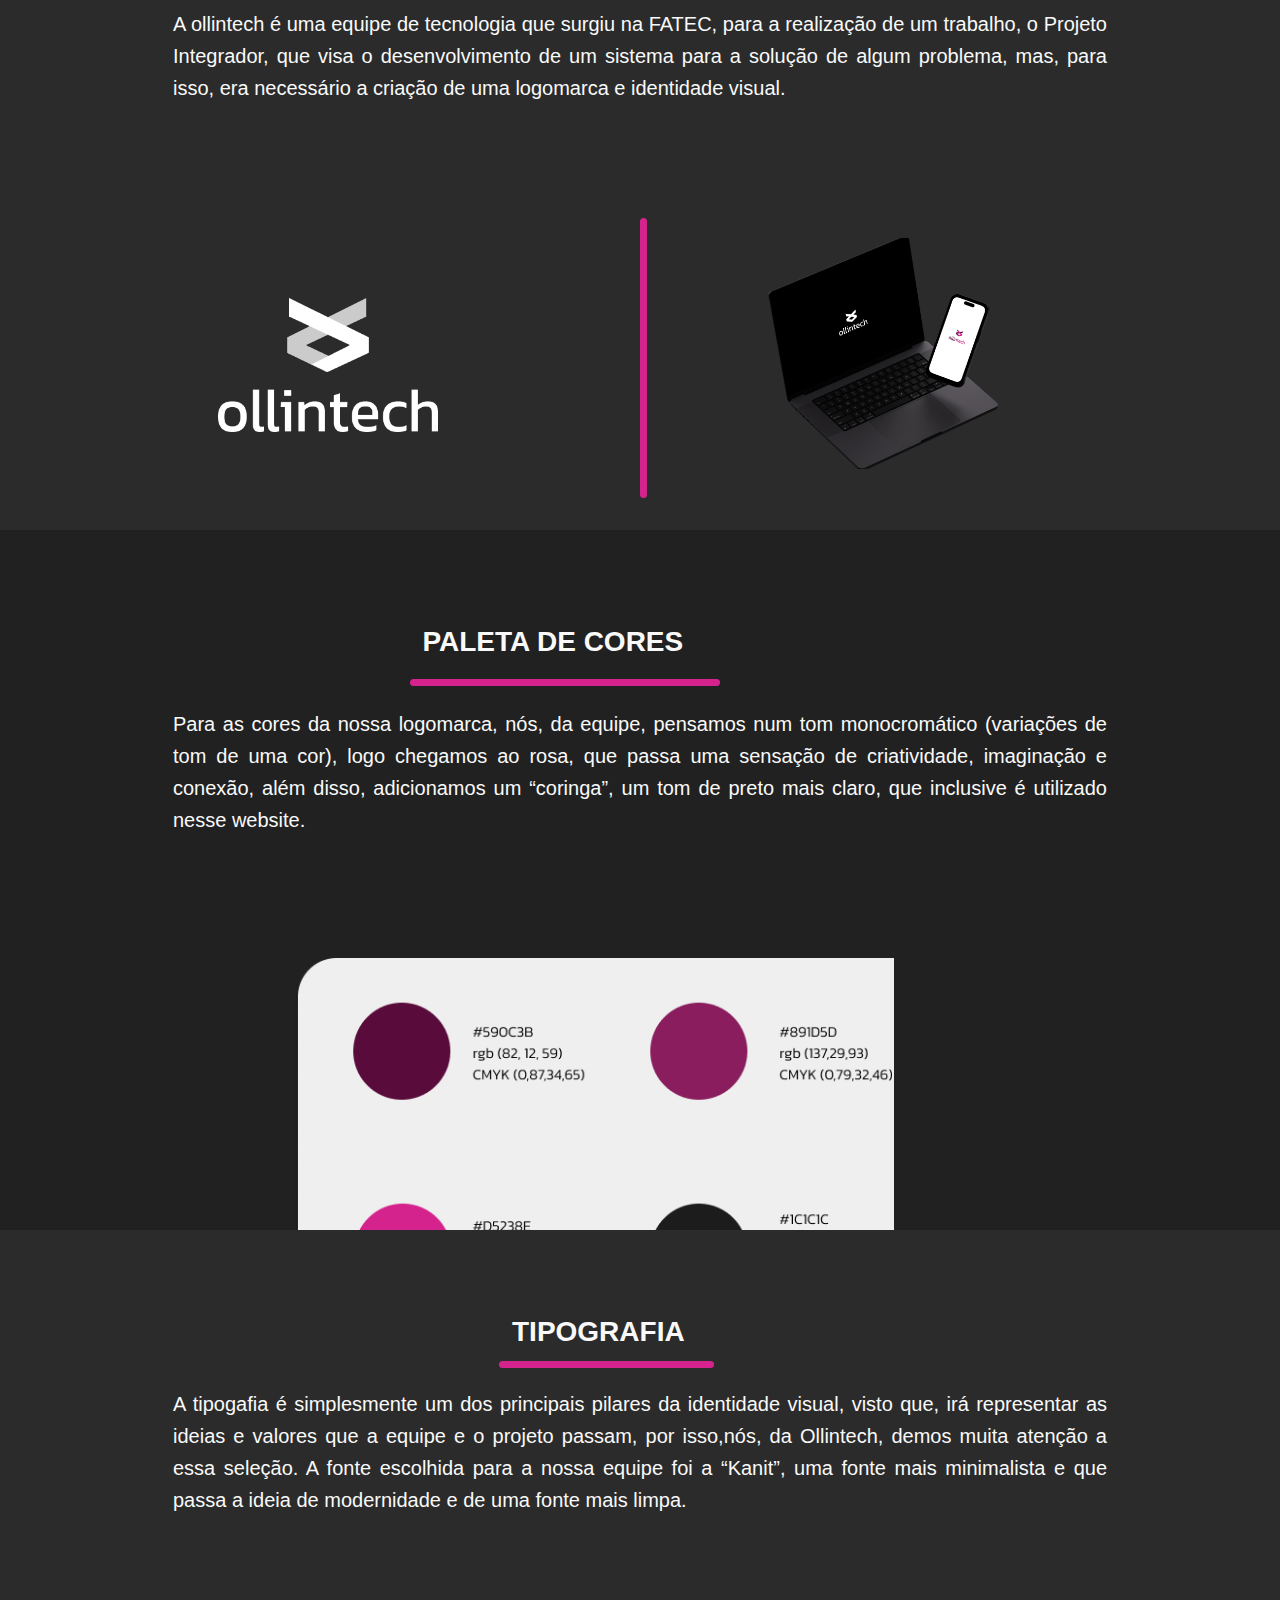
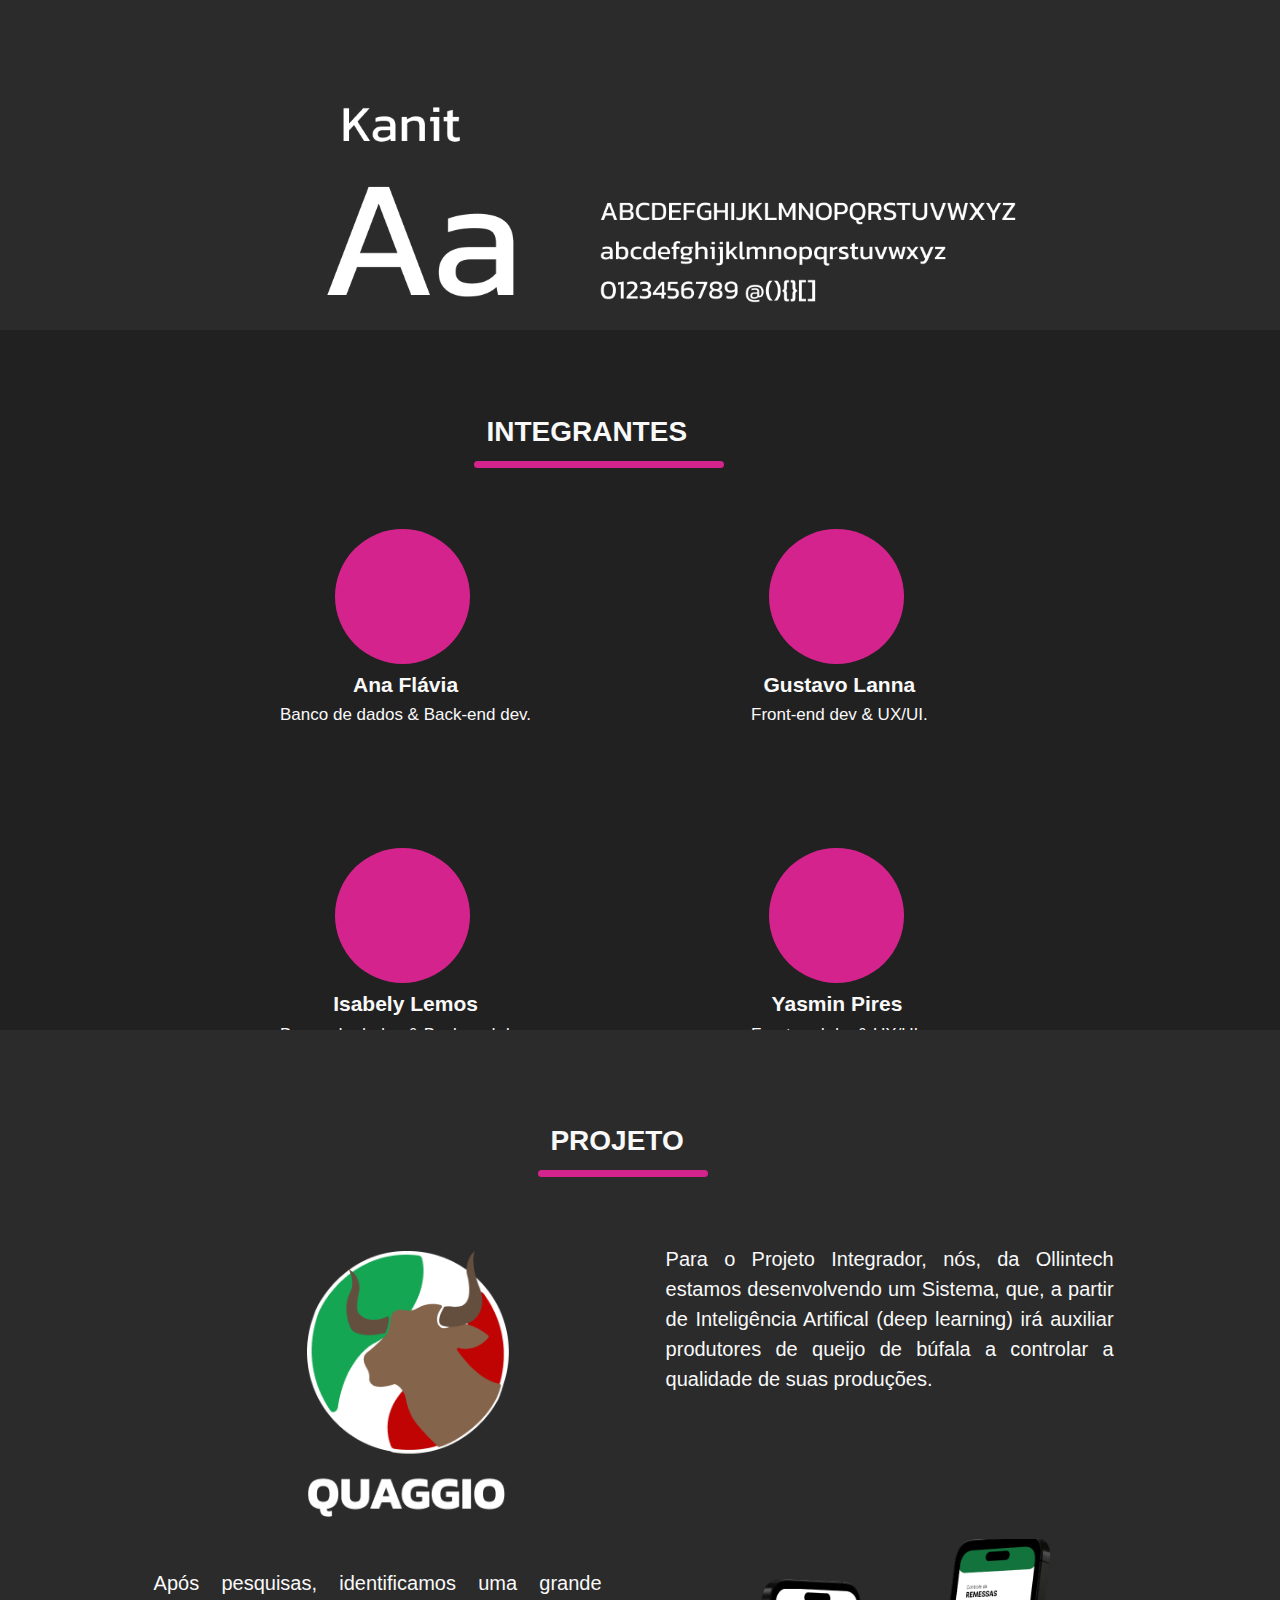
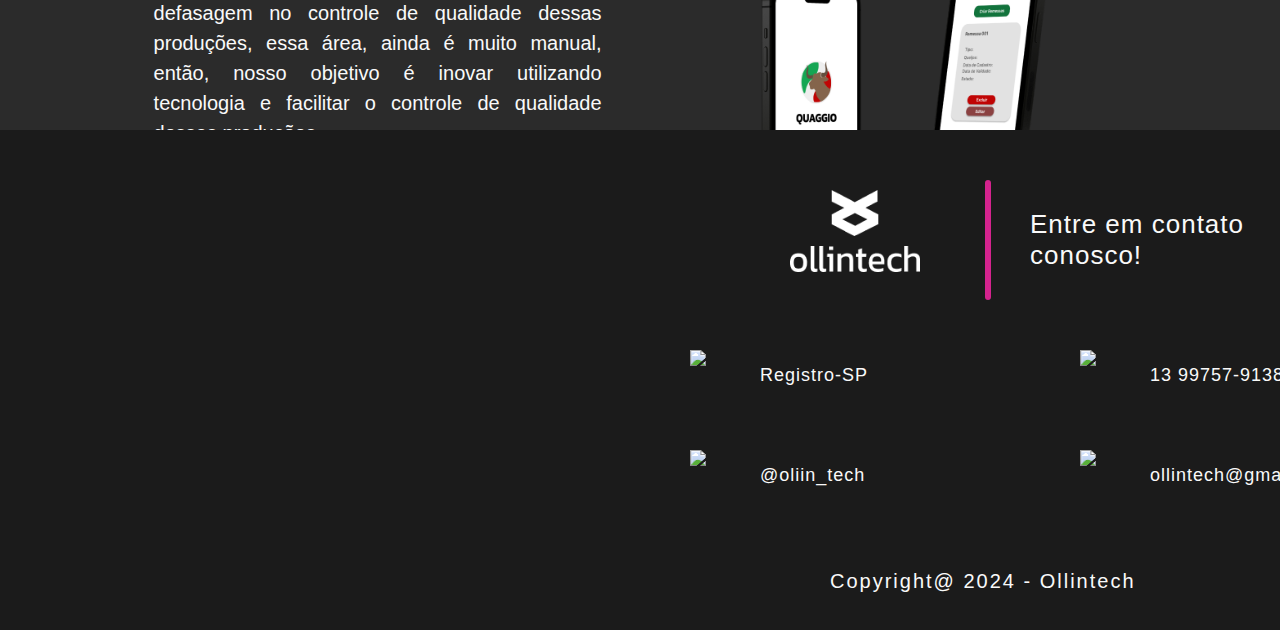
==== commit fe518f9d: "0.1.3" ====
--- a/landingpage/index.html
+++ b/landingpage/index.html
@@ -24,7 +24,6 @@
 
         <div id="home">
             <div id="logo"></div>
-            <div id="content">
                 <div id="title">
                     <p>A MUDANÇA.<br>
                         O MOVIMENTO.<br>
@@ -34,12 +33,12 @@
                 <div id="txt">
                     <p>ollintech, implementando a inovação na tecnologia.</p>
                 </div>
-            </div>
             <div id="bg"></div>
         </div>
 
         <div id="redirect">
-            <div class="flex">
+            <div id="content">
+                <div id="box">
             <div id="card1">
                 <div id="icon1"></div>
                 <div id="text1">
@@ -63,8 +62,10 @@
             </div>
         </div>
         </div>
+        </div>
 
         <div id="sobre">
+            <div id="content">
             <div id="title_1">
                 <p>SOBRE NÓS</p>
             </div>
@@ -75,9 +76,11 @@
             <div id="logo2"></div>
             <div id="divisao"></div>
             <div id="mockup"></div>
+            </div>
         </div>
 
         <div id="paleta">
+            <div id="content">
             <div id="title_2">
                 <p>PALETA DE CORES</p>
             </div>
@@ -86,55 +89,62 @@
                 <p>Para as cores da nossa logomarca, nós, da equipe, pensamos num tom monocromático (variações de tom de uma cor), logo chegamos ao rosa, que passa uma sensação de criatividade, imaginação e conexão, além disso, adicionamos um “coringa”, um tom de preto mais claro, que inclusive é utilizado nesse website.</p>
             </div>
                 <div id="paleta-img"></div>
+            </div>
         </div>
 
         <div id="tipografia">
 
+            <div id="content">
             <div id="title_3">TIPOGRAFIA</div>
             <div id="traco_3"></div>
                 <div id="text2">A tipogafia é simplesmente um dos principais pilares da identidade visual, visto que, irá representar as ideias e valores que a equipe e o projeto passam, por isso,nós, da Ollintech, demos muita atenção a essa seleção. A fonte escolhida para a nossa equipe foi a “Kanit”, uma fonte mais minimalista e que passa a ideia de modernidade e de uma fonte mais limpa.</div>
                 <div id="tipografia_icon"></div>
+            </div>
 
         </div>
 
         <div id="integrantes">
 
+            <div id="content">
             <div id="title_4">INTEGRANTES</div>
             <div id="traco_4"></div>
 
             <div id="flex">
                 <div id="card-1">
                     <div id="icon-card"></div>
-                    <div id="text1">
+                    <div id="text-1">
                     <h2>Ana Flávia</h2>
                     <p>Banco de dados & Back-end dev.</p> 
                     </div>
                 </div>
                 <div id="card-2">
                     <div id="icon-card"></div>
-                    <div id="text1">
-                    <h2>Gustavo Lanna</h2>
+                    <div id="text-2">
+                    <h2>Gustavo Lanna </h2>
                     <p>Front-end dev & UX/UI.</p>
                     </div>
                 </div>
                 <div id="card-3">
                     <div id="icon-card"></div>
-                    <div id="text1"><h2>Isabely Lemos</h2>
+                    <div id="text-1"><h2>Isabely Lemos</h2>
                     <p>Banco de dados & Back-end dev.</p>
                     </div>
                 </div>
                 <div id="card-4">
                     <div id="icon-card"></div>
-                    <div id="text1">
+                    <div id="text-2">
                     <h2>Yasmin Pires</h2>
                     <p>Front-end dev& UX/UI.</p>
                     </div>
                 </div>
             </div>
+        </div>
 
         </div>
 
         <div id="quaggio">
+
+            <div id="content">
             <div id="title_5">PROJETO</div>
             <div id="traco_5"></div>
 
@@ -147,6 +157,8 @@
                 <p>Para o Projeto Integrador, nós, da Ollintech estamos desenvolvendo um Sistema, que, a partir de Inteligência Artifical (deep learning) irá auxiliar produtores de queijo de búfala a controlar a qualidade de suas produções.</p>
             </div>
         </div>
+        </div>
+
 
         <div id="footer">
             <div id="box1">
@@ -156,19 +168,19 @@
             <div id="box2">
                 <div id="info_card">
                     <div id="info"> <p>Registro-SP</p> </div>
-                    <div id="icon"><img src="../website_ollintech/imgs/map-pin.png"></div>
+                    <div id="icon"><img src="../imgs/map-pin.png"></div>
                 </div>
                 <div id="info_card2">
                     <div id="info"> <p>13 99757-9138</p> </div>
-                    <div id="icon"><img src="../website_ollintech/imgs/phone-outgoing.png"></div>
+                    <div id="icon"><img src="../imgs/phone-outgoing.png"></div>
                 </div>
                 <div id="info_card3">
                     <div id="info"> <p>@oliin_tech</p> </div>
-                    <div id="icon"><img src="../website_ollintech/imgs/instagram.png"></div>
+                    <div id="icon"><img src="../imgs/instagram.png"></div>
                 </div>
                 <div id="info_card4">
                     <div id="info"> <p>ollintech@gmail.com</p> </div>
-                    <div id="icon"><img src="../website_ollintech/imgs/mail.png"></div>
+                    <div id="icon"><img src="../imgs/mail.png"></div>
                 </div>
             </div>
             <div id="copyright">
@@ -176,9 +188,8 @@
             </div>
         </div>
 
-
         </div>
-
+    
     </div>
 </body>
 </html>--- a/landingpage/css/style.css
+++ b/landingpage/css/style.css
@@ -7,931 +7,400 @@
     position: absolute;
     }
 
-@media only screen and (min-width: 992px) {
-
-#content_home{
-    width: 1000px;
-    height: 700px;
-    position: absolute;
-}
-
-#navbar{
-    background-color: #1b1b1b;
-    position: fixed;
-    width: 100%;
-    height: 100px;
-    border-radius: 0px 0px 15px 15px;
-    z-index: 1;
-    box-shadow: 0px 0px 3px 2px #D5238E;
-}
-
-#logo1{
-    margin-top: 15px;
-    margin-left: 60px;
-    width: 900px;
-    height: 60px;
-    background-image: url("../imgs/logo_navbar.png");
-    background-repeat: no-repeat;
-    position:absolute;
-}
-
-#nav{
-    margin-left: 900px;
-    width: 350px;
-    height: 30px;
-}
-
-li{
-    display: flex;
-   
-}
-
-ul{
-    margin-left: 10px;
-    color: #f9f9f9;
-    font-size: 28px;
-    font-weight:530;
-    padding: 5px 20px 5px 20px;
-    font-family: sans-serif;
-}
-
-ul:hover{
-    background-color: #D5238E;
-    border-radius: 30px;
-}
-
-
-/* página home */
-
-#home{
-    background-color: #262626;
-    position: relative;
-    width: 100%;
-    height: 730px;
-}
-
-#logo{
-
-    background-image: url("../imgs/logo-1.png");
-    background-repeat: no-repeat;
-    width: 600px;
-    height: 500px;
-    margin-top: 265px;
-    margin-left: 270px;
-    position: absolute;
-}
-
-#title{
-    width: 500px;
-    height: 00px;
-    font-size: 50px;
-    font-family: sans-serif;
-    color: #f9f9f9;
-    font-weight:800;
-    position:absolute;
-    margin-left: 830px;
-    margin-top: 180px;
-    padding-top: 30px;
-}
-
-#txt{
-    width: 370px;
-    height: 300px;
-    font-size: 25px;
-    font-family: sans-serif;
-    color: #f9f9f9;
-    font-weight: 500;
-    position: absolute;
-    margin-left: 830px;
-    margin-top: 440px;
-}
-
-#bg{
-    background-image: url("../imgs/ondas.png");
-    background-repeat: no-repeat;
-    background-position: bottom right;
-    background-size: 880px;
-    width: 100%;
-    height: 730px;
-}
-
-
-/* página redirecionamento */
-
-#redirect{
-    background-color: #212121;
-    position: relative;
-    width: 100%;
-    height: 730px;
-}
-
-#card1{
-    width: 350px;
-    height: 500px;
-    position: absolute;
-    margin-top: 150px;
-    margin-left: 150px;
-}
-
-#icon1{
-    background-image: url("../imgs/create.png");
-    width: 200px;
-    height: 200px;
-    margin-top: 90px;
-    margin-left: 80px;
-    position: absolute;
-}
-
-#card2{
-    width: 350px;
-    height: 500px;
-    position: absolute;
-    margin-top: 150px;
-    margin-left: 590px;
-}
-
-#icon2{
-    background-image: url("../imgs/people.png");
-    width: 200px;
-    height: 200px;
-    margin-top: 90px;
-    margin-left: 75px;
-    position: absolute;
-}
-
-#card3{
-    width: 350px;
-    height: 500px;
-    position: absolute;
-    margin-top: 150px;
-    margin-left: 1025px;
-}
-
-#icon3{
-    background-image: url("../imgs/bag.png");
-    width: 200px;
-    height: 200px;
-    margin-top: 90px;
-    margin-left: 75px;
-    position: absolute;
-}
-
-#text1{
-    width: 300px;
-    margin-left: 25px;
-    color: #f9f9f9;
-    font-family: sans-serif;
-    text-align: center;
-    margin-top: 310px;
-    position: absolute;
-    p{font-size: 21px};
-    h2{font-size: 26px;
-    font-weight: 800;};
-}
-
-/* página sobre */
-
-#sobre{
-    background-color: #2b2b2b;
-    position: relative;
-    width: 100%;
-    height: 730px;
-}
-
-#title_1{
-    width: 250px;
-    font-size: 36px;
-    font-family: sans-serif;
-    color: #f9f9f9;
-    font-weight:800;
-    position:absolute;
-    margin-left: 650px;
-    margin-top: 25px;
-}
-
-#traco{
-    width: 240px;
-    height: 7px; 
-    background-color: #D5238E;
-    border-radius: 50px;
-    position:absolute;
-    margin-left: 640px;
-    margin-top: 105px;
-}
-
-#text2{
-    width: 1180px;
-    margin-left: 170px;
-    font-size: 25px;
-    color: #f9f9f9;
-    font-family: sans-serif;
-    line-height: 45px;
-    text-align: justify;
-    margin-top: 120px;
-    position: absolute;
-}
-
-#logo2{
-    background-image: url(../imgs/logo-2.png);
-    background-repeat: no-repeat;
-    background-size: 300px;
-    width: 400px;
-    height: 300px;
-    margin-top: 430px;
-    margin-left: 300px;
-    position: absolute;
-}
-
-#divisao{
-    width: 8px;
-    height: 330px; 
-    background-color: #D5238E;
-    border-radius: 50px;
-    position:absolute;
-    margin-left: 748px;
-    margin-top: 310px;
-}
-
-#mockup{
-    background-image: url(../imgs/mockup_ollin.png);
-    background-repeat: no-repeat;
-    background-size: 300px;
-    width: 400px;
-    height: 300px;
-    margin-top: 340px;
-    margin-left: 900px;
-    position: absolute;
-}
-
-/* página paleta */
-
-#paleta{
-    background-color: #212121;
-    position: relative;
-    width: 100%;
-    height: 730px;
-}
-
-#title_2{
-    width: 400px;
-    font-size: 36px;
-    font-family: sans-serif;
-    color: #f9f9f9;
-    font-weight:800;
-    position:absolute;
-    margin-left: 550px;
-    margin-top: 25px;
-}
-
-#traco_2{
-    width: 410px;
-    height: 7px; 
-    background-color: #D5238E;
-    border-radius: 50px;
-    position:absolute;
-    margin-left: 535px;
-    margin-top: 110px;
-}
-
-#text2{
-    width: 1250px;
-    margin-left: 110px;
-    font-size: 22px;
-    margin-top: 125px;
-    line-height: 35px;
-    position: absolute;
-}
-
-#paleta-img{
-    background-image: url(../imgs/paleta.png);
-    background-size: 600px;
-    background-repeat: no-repeat;
-    width: 800px;
-    height: 600px;
-    margin-top: 300px;
-    margin-left: 460px;
-    position: absolute;
-}
-
-
-
-/* página tipografia */
-
-#tipografia{
-    background-color: #2b2b2b;
-    position: relative;
-    width: 100%;
-    height: 730px;
-}
-
-#title_3{
-    width: 400px;
-    font-size: 36px;
-    font-family: sans-serif;
-    color: #f9f9f9;
-    font-weight:800;
-    position:absolute;
-    margin-left: 600px;
-    margin-top: 25px;
-}
-
-#traco_3{
-    width: 270px;
-    height: 7px; 
-    background-color: #D5238E;
-    border-radius: 50px;
-    position:absolute;
-    margin-left: 595px;
-    margin-top: 80px;
-}
-
-#text2{
-    width: 1250px;
-    margin-left: 110px;
-    font-size: 22px;
-    margin-top: 125px;
-    line-height: 35px;
-    position: absolute;
-}
-
-#tipografia_icon{
-    background-image: url(../imgs/tipografia_icon.png);
-    background-size: 750px;
-    background-repeat: no-repeat;
-    width: 1000px;
-    height: 500px;
-    position: absolute;
-    margin-top: 270px;
-    margin-left: 400px;
-}
-
-
-/* página integrantes */
-
-#integrantes{
-    background-color: #212121;
-    position: relative;
-    width: 100%;
-    height: 730px;
-}
-
-#title_4{
-    width: 250px;
-    font-size: 38px;
-    font-family: sans-serif;
-    color: #f9f9f9;
-    font-weight:800;
-    position:absolute;
-    margin-left: 620px;
-    margin-top: 100px;
-}
-
-#traco_4{
-    width: 330px;
-    height: 7px; 
-    background-color: #D5238E;
-    border-radius: 50px;
-    position:absolute;
-    margin-left: 610px;
-    margin-top: 160px;
-}
-
- #card-1{
-    width: 350px;
-    height: 500px;
-    position: absolute;
-    margin-top: 220px;
-    margin-left: 140px;
-}
-
- #card-2{
-    width: 350px;
-    height: 500px;
-    position: absolute;
-    margin-top: 220px;
-    margin-left: 450px;
-}
-
-#card-3{
-    width: 350px;
-    height: 500px;
-    position: absolute;
-    margin-top: 220px;
-    margin-left: 750px;
-}
-
-#card-4{
-    width: 350px;
-    height: 500px;
-    position: absolute;
-    margin-top: 220px;
-    margin-left: 1050px;
-}
-
-#icon-card{
-    width: 200px;
-    height: 200px;
-    border-radius: 50%;
-    background-color: #D5238E;
-    margin-top: 70px;
-    margin-left: 75px;
-    position: absolute;
-}
-
-
-
-/* página quaggio */
-
-#quaggio{
-    background-color: #2b2b2b;
-    position: relative;
-    width: 100%;
-    height: 730px;
-}
-
-#title_5{
-    width: 250px;
-    font-size: 36px;
-    font-family: sans-serif;
-    color: #f9f9f9;
-    font-weight:800;
-    position:absolute;
-    margin-left: 670px;
-    margin-top: 40px;
-}
-
-#traco_5{
-    width: 220px;
-    height: 7px; 
-    background-color: #D5238E;
-    border-radius: 50px;
-    position:absolute;
-    margin-left: 660px;
-    margin-top: 90px;
-}
-
-#lg_quaggio{
-    background-image: url(../imgs/logo_quaggio.png);
-    background-repeat: no-repeat;
-    background-size: 200px;
-    width: 300px;
-    height: 300px;
-    position: absolute;
-    margin-top: 150px;
-    margin-left: 360px;
-}
-
-#mockup_quaggio{
-    background-image: url(../imgs/mockup_quaggio.png);
-    background-repeat: no-repeat;
-    background-size: 350px;
-    width: 500px;
-    height: 500px;
-    position: absolute;
-    margin-top: 350px;
-    margin-left: 950px;
-}
-
-#txt_1{
-    width: 520px;
-    height: 400px;
-    position: absolute;
-    margin-left: 840px;
-    margin-top: 140px;
-    color: #f9f9f9;
-    font-family: sans-serif;
-    text-align: justify;
-    font-size: 22px;
-    line-height: 33px;
-}
-
-#txt_2{
-    width: 520px;
-    height: 400px;
-    position: absolute;
-    margin-top: 450px;
-    margin-left: 200px;
-    color: #f9f9f9;
-    font-family: sans-serif;
-    font-size: 22px;
-    text-align: justify;
-    line-height: 33px;
-}
-
-
-/* footer */
-
-#footer{
-    background-color: #1b1b1b;
-    position: relative;
-    width: 100%;
-    height: 500px;
-}
-
-#box1{
-    width: 700px;
-    height: 400px;
-    margin-top: 40px;
-    margin-left: 425px;
-    position: absolute;
-}
-
-#logo_3{
-    width: 300px;
-    height: 200px;
-    position: absolute;
-    background-image: url(../imgs/Frame\ 14.png);
-    background-size: 130px;
-    background-repeat: no-repeat;
-    margin-top: 20px;
-    margin-left: 150px;
-}
-
-#divisao_2{
-    width: 6px;
-    height: 120px; 
-    background-color: #D5238E;
-    border-radius: 50px;
-    position:absolute;
-    margin-left: 345px;
-    margin-top: 10px;
-}
-
-#text_4{
-    width: 300px;
-    height: 150px;
-    position: absolute;
-    margin-left: 390px;
-    margin-top: 13px;
-    letter-spacing: 1px;
-    color: #f9f9f9;
-    font-family: sans-serif;
-    font-size: 26px;
-}
-
-#box2{
-    width: 700px;
-    height: 200px;
-    margin-top: 150px;
-    margin-left: 30px;
-    display: flex;
-}
-
-#info_card{
-    width: 300px;
-    height: 100px;
-    margin-left: 10px;
-    position: absolute;
-}
-#info_card2{
-    width: 300px;
-    height: 100px;
-    position: absolute;
-    margin-left: 400px;
-}
-#info_card3{
-    width: 300px;
-    height: 100px;
-    margin-left: 10px;
-    position: absolute;
-    margin-top: 100px;
-}
-#info_card4{
-    width: 300px;
-    height: 100px;
-    position: absolute;
-    margin-left: 400px;
-    margin-top: 100px;
-}
-
-#icon{
-    width: 40px;
-    height: 40px;
-    position: absolute;
-    margin-left: 10px;
-    margin-top: 30px;
-}
-
-#info{
-    width: 150px;
-    height: 30px;
-    position: absolute;
-    margin-top: 27px;
-    margin-left: 80px;
-    color: #f9f9f9;
-    letter-spacing: 1px;
-    font-family:sans-serif;
-    font-size: 18px;
-
-}
-
-#copyright{
-    width: 400px;
-    height: 50px;
-    margin-top: 30px;
-    margin-left: 190px;
-    position: absolute;
-    letter-spacing: 2px;
-    font-size: 20px;
-    color: #f9f9f9;
-    font-family: sans-serif;
-}
-
-}
-
-@media only screen and (max-width:1920px) and (min-width: 1600px){
+    #content{
+        width: 80vw;
+        height: 85vh;
+        margin-left: 10vw;
+        margin-top: 7.5vh;
+        position: absolute;
+    }
+
+    #navbar{
+        background-color: #1b1b1b;
+        position: fixed;
+        width: 100%;
+        height: 100px;
+        border-radius: 0px 0px 15px 15px;
+        z-index: 1;
+        box-shadow: 0px 0px 3px 2px #D5238E;
+    }
+    
+    #logo1{
+        margin-top: 15px;
+        margin-left: 60px;
+        width: 900px;
+        height: 60px;
+        background-image: url("../imgs/logo_navbar.png");
+        background-repeat: no-repeat;
+        position:absolute;
+    }
+    
+    #nav{
+        margin-left: 900px;
+        width: 350px;
+        height: 30px;
+    }
+    
+    li{
+        display: flex;
+       
+    }
+    
+    ul{
+        margin-left: 10px;
+        color: #f9f9f9;
+        font-size: 28px;
+        font-weight:530;
+        padding: 5px 20px 5px 20px;
+        font-family: sans-serif;
+    }
+    
+    ul:hover{
+        background-color: #D5238E;
+        border-radius: 30px;
+    }
+    
     /* página home */
-    
     #home{
-        height: 810px;
-    }
-    
+        background-color: #262626;
+        position: relative;
+        width: 100%;
+    }
+
     #logo{
-        background-size: 500px;
-        margin-top: 280px;
-        margin-left: 300px;
+    
+        background-image: url("../imgs/logo-1.png");
+        background-repeat: no-repeat;
+        background-size: 28vw;
+        width: 600px;
+        height: 500px;
+        margin-top: 290px;
+        margin-left: 16vw;
+        position: absolute;
     }
     
     #title{
-        font-size: 58px;
-
-        margin-left: 920px;
-        margin-top: 170px;
+        width: 500px;
+        height: 00px;
+        font-size: 40px;
+        font-family: sans-serif;
+        color: #f9f9f9;
+        font-weight:800;
+        position:absolute;
     }
     
     #txt{
-        margin-left: 920px;
-        margin-top: 480px;
+        width: 370px;
+        height: 300px;
+        font-size: 20px;
+        font-family: sans-serif;
+        color: #f9f9f9;
+        font-weight: 500;
+        position: absolute;
     }
     
     #bg{
-        background-size: 950px;
-        height: 810px;
-    }
-    
-    
-    /* página redirecionamento */
+        background-image: url("../imgs/ondas.png");
+        background-repeat: no-repeat;
+        background-position: bottom right;
+        background-size: 60vw;
+        width: 100%;
+        height: 100%;
+    }
     
     #redirect{
-        height: 810px;
-    }
-    
+        background-color: #212121;
+        position: relative;
+        width: 100%;
+    }
+
     #card1{
-        margin-left: 200px;
+        width: 250px;
+        height: 350px;
+        position: absolute;
     }
     
     #icon1{
-        background-size: 230px;
-        width: 230px;
-        margin-left: 75px;
+        background-image: url("../imgs/create.png");
+        background-repeat: no-repeat;
+        width: 200px;
+        height: 200px;
+        position: absolute;
     }
     
     #card2{
-        margin-left: 700px;
+        width: 250px;
+        height: 350px;
+        position: absolute;
     }
     
     #icon2{
+        background-image: url("../imgs/people.png");
         background-repeat: no-repeat;
-        background-size: 230px;
-        width: 230px;
-        margin-top: 80px;
-        margin-left: 65px;
+        width: 200px;
+        height: 200px;
+        position: absolute;
     }
     
     #card3{
-        width: 350px;
+        width: 250px;
+        height: 350px;
+        position: absolute;
+    }
+    
+    #icon3{
+        background-image: url("../imgs/bag.png");
+        background-repeat: no-repeat;
+        width: 200px;
+        height: 200px;
+        position: absolute;
+    }
+    
+    #text1{
+        color: #f9f9f9;
+        font-family: sans-serif;
+        text-align: center;
+        position: absolute;
+    }
+
+     /* página sobre */
+      #sobre{
+        background-color: #2b2b2b;
+        position: relative;
+        width: 100%;
+    }
+
+    #title_1{
+        font-family: sans-serif;
+        color: #f9f9f9;
+        font-weight:800;
+        position:absolute;
+    }
+    
+    #traco{
+        height: 7px; 
+        background-color: #D5238E;
+        border-radius: 50px;
+        position:absolute;
+    }
+    
+    #text2{
+        color: #f9f9f9;
+        font-family: sans-serif;
+        line-height: 32px;
+        text-align: justify;
+        position: absolute;
+    }
+    
+    #logo2{
+        background-image: url(../imgs/logo-2.png);
+        background-repeat: no-repeat;
+        width: 400px;
+        height: 300px;
+        position: absolute;
+    }
+    
+    #divisao{
+        width: 7px; 
+        background-color: #D5238E;
+        border-radius: 50px;
+        position:absolute;
+    }
+    
+    #mockup{
+        background-image: url(../imgs/mockup_ollin.png);
+        background-repeat: no-repeat;
+        width: 400px;
+        height: 300px;
+        position: absolute;
+    }
+    
+
+     /* página paleta */
+     #paleta{
+        background-color: #212121;
+        position: relative;
+        width: 100%;
+    }
+
+    #title_2{
+        font-family: sans-serif;
+        color: #f9f9f9;
+        font-weight:800;
+        position:absolute;
+    }
+    
+    #traco_2{
+        height: 7px; 
+        background-color: #D5238E;
+        border-radius: 50px;
+        position:absolute;
+    }
+    
+    
+    #paleta-img{
+        background-image: url(../imgs/paleta.png);
+        background-repeat: no-repeat;
+        width: 600px;
+        height: 400px;
+        position: absolute;
+    }
+    
+
+     /* página tipografia */
+     #tipografia{
+        background-color: #2b2b2b;
+        position: relative;
+        width: 100%;
+    }
+
+    #title_3{
+        font-family: sans-serif;
+        color: #f9f9f9;
+        font-weight:800;
+        position:absolute;
+    }
+    
+    #traco_3{
+        height: 7px; 
+        background-color: #D5238E;
+        border-radius: 50px;
+        position:absolute;
+    }
+    
+    
+    #tipografia_icon{
+        background-image: url(../imgs/tipografia_icon.png);
+        background-repeat: no-repeat;
+        width: 1000px;
         height: 500px;
-        margin-top: 150px;
-        margin-left: 1170px;
-    }
-    
-    #icon3{
+        position: absolute;
+    }
+
+     /* página integrantes */
+     #integrantes{
+        background-color: #212121;
+        position: relative;
+        width: 100%;
+    }
+
+    #title_4{
+        width: 250px;
+        font-family: sans-serif;
+        color: #f9f9f9;
+        font-weight:800;
+        position:absolute;
+    }
+
+    #traco_4{
+        height: 7px; 
+        background-color: #D5238E;
+        border-radius: 50px;
+        position:absolute;
+    }
+    
+    #card-1{
+        width: 34vh;
+        height: 240px;
+    }
+    
+    #card-2{
+        width: 34vh;
+        height: 240px;
+    }
+    
+    #card-3{
+        width: 34vh;
+        height: 240px;
+
+    }
+    
+    #card-4{
+        width: 34vh;
+        height: 240px;
+    }
+
+    #icon-card{
+        border-radius: 50%;
+        background-color: #D5238E;
+        position: absolute;
+    }
+
+    #text-1{
+        color: #f9f9f9;
+        font-family: sans-serif;
+        text-align: center;
+        position: absolute;
+    }
+
+    #text-2{
+        color: #f9f9f9;
+        font-family: sans-serif;
+        text-align: center;
+        position: absolute;
+    }
+    
+    
+
+    /* página quaggio*/
+    #quaggio{
+        background-color: #2b2b2b;
+        position: relative;
+        width: 100%;
+    }
+
+    #title_5{
+        font-family: sans-serif;
+        color: #f9f9f9;
+        font-weight:800;
+        position:absolute;
+    }
+    
+    #traco_5{
+        width: 170px;
+        height: 7px; 
+        background-color: #D5238E;
+        border-radius: 50px;
+        position:absolute;
+    }
+    
+    #lg_quaggio{
+        background-image: url(../imgs/logo_quaggio.png);
         background-repeat: no-repeat;
-        background-size: 230px;
-        width: 230px;
-        margin-top: 80px;
-        margin-left: 65px;
-    }
-    
-    #text1{
         width: 300px;
-        margin-left: 25px;
-        margin-top: 310px;
-    }
-
-    
-    /* página sobre */
-    
-    #sobre{
-        height: 810px;
-    }
-    
-    #title_1{
-        font-size: 37px;
-        margin-left: 720px;
-        margin-top: 30px;
-    }
-    
-    #traco{
-        width: 260px;
-        margin-left: 715px;
-        margin-top: 120px;
-    }
-
-    #logo2{
-        background-size: 320px;
-        margin-top: 440px;
-        margin-left: 300px;
-    }
-    
-    #divisao{
-        width: 8px;
-        height: 360px; 
-        margin-left: 848px;
-        margin-top: 330px;
-    }
-    
-    #mockup{
-        background-size: 330px;
+        height: 300px;
+        position: absolute;
+    }
+    
+    #mockup_quaggio{
+        background-image: url(../imgs/mockup_quaggio.png);
+        background-repeat: no-repeat;
         width: 500px;
         height: 500px;
-        margin-top: 350px;
-        margin-left: 1090px;
-    }
-    
-    /* página paleta */
-    
-    #paleta{
-        height: 810px;
-    }
-    
-    #title_2{
-        width: 400px;
-        font-size: 37px;
-        margin-left: 660px;
-        margin-top: 30px;
-    }
-    
-    #traco_2{
-        width: 410px;
-        height: 7px; 
-        margin-left: 650px;
-        margin-top: 120px;
-    }
-    
-    #text2{
-        width: 1350px;
-        margin-left: 170px;
-        font-size: 28px;
-        margin-top: 135px;
-    }
-
-    #paleta-img{
-        margin-top: 365px;
-        margin-left: 570px;
-    }
-
-    
-    /* página tipografia */
-    
-    #tipografia{
-        height: 810px;
-    }
-
-    #title_3{
-        width: 250px;
-        font-size: 37px;
-        margin-left: 700px;
-        margin-top: 50px;
-    }
-    
-    #traco_3{
-        width: 290px;
-        height: 7px; 
-        margin-left: 690px;
-        margin-top: 105px;
-    }
-
-    #tipografia_icon{
-        background-size: 900px;
-        margin-top: 330px;
-        margin-left: 450px;
-    }
-    
-    
-    /* página integrantes */
-    
-    #integrantes{
-        height: 810px;
-    }
-    
-    #title_4{
-        width: 250px;
-        font-size: 37px;
-        margin-left: 720px;
-        margin-top: 50px;
-    }
-    
-    #traco_4{
-        width: 330px;
-        height: 7px; 
-        margin-left: 708px;
-        margin-top: 100px;
-    }
-
-     #card-1{
-        width: 350px;
-        height: 500px;
-        margin-top: 230px;
-        margin-left: 175px;
-    }
-    
-     #card-2{
-        width: 350px;
-        height: 500px;
-        margin-top: 230px;
-        margin-left: 525px;
-    }
-    
-    #card-3{
-        width: 350px;
-        height: 500px;
-        margin-top: 230px;
-        margin-left: 875px;
-    }
-
-    #card-4{
-        width: 350px;
-        height: 500px;
-        margin-top: 230px;
-        margin-left: 1225px;
-    }
-
-    #icon-card{
-        width: 250px;
-        height: 250px;
-        margin-top: 50px;
-        margin-left: 50px;
-    }
-   
-
-    
-    /* página quaggio */
-    
-    #quaggio{
-        height: 810px;
-    }
-
-    #title_5{
-        font-size: 37px;
-        margin-left: 760px;
-        margin-top: 80px;
-    }
-    
-    #traco_5{
-        width: 220px;
-        height: 7px; 
-        margin-left: 750px;
-        margin-top: 130px;
-    }
-
-    #lg_quaggio{
-        background-image: 325px;
-        width: 325px;
-        margin-top: 200px;
-        margin-left: 430px;
-    }
-
-    #mockup_quaggio{
-        background-image: 400px;
-        width: 400px;
-        height: 500px;
-        margin-top: 500px;
-        margin-left: 1100px;
-    }
-
+        position: absolute;
+    }
+    
     #txt_1{
-        width: 600px;
+        width: 35vw;
         height: 400px;
-        font-size: 25px;
-        line-height: 37px;
-        margin-left: 950px;
-        margin-top: 240px;
-    }
-
+        position: absolute;
+        color: #f9f9f9;
+        font-family: sans-serif;
+        text-align: justify;
+    }
+    
     #txt_2{
-        width: 600px;
+        width: 35vw;
         height: 400px;
-        line-height: 37px;
-        margin-top: 500px;
-        margin-left: 200px;
-    }
-
-    
-
-    
-    /* footer */
-    
+        position: absolute;
+        color: #f9f9f9;
+        font-family: sans-serif;
+        text-align: justify;
+    }
+    
+  
+
+    /* footer */ 
     #footer{
         background-color: #1b1b1b;
         position: relative;
@@ -940,544 +409,1094 @@
     }
     
     #box1{
-        width: 700px;
         height: 400px;
         margin-top: 40px;
-        margin-left: 510px;
-        position: absolute;
-    }
-    
-}
-
-@media only screen and (min-width: 1920px) {
-
-        /* página home */
-        
+        margin-left: 10vw;
+        margin-right: 10vw;
+        position: absolute;
+    }
+    
+    #logo_3{
+        width: 300px;
+        height: 200px;
+        position: absolute;
+        background-image: url(../imgs/Frame\ 14.png);
+        background-size: 130px;
+        background-repeat: no-repeat;
+        margin-top: 20px;
+        margin-left: 150px;
+    }
+    
+    #divisao_2{
+        width: 6px;
+        height: 120px; 
+        background-color: #D5238E;
+        border-radius: 50px;
+        position:absolute;
+        margin-left: 345px;
+        margin-top: 10px;
+    }
+    
+    #text_4{
+        width: 300px;
+        height: 150px;
+        position: absolute;
+        margin-left: 390px;
+        margin-top: 13px;
+        letter-spacing: 1px;
+        color: #f9f9f9;
+        font-family: sans-serif;
+        font-size: 26px;
+    }
+    
+    #box2{
+        width: 700px;
+        height: 200px;
+        margin-top: 150px;
+        margin-left: 30px;
+        display: flex;
+    }
+    
+    #info_card{
+        width: 300px;
+        height: 100px;
+        margin-left: 10px;
+        position: absolute;
+    }
+    #info_card2{
+        width: 300px;
+        height: 100px;
+        position: absolute;
+        margin-left: 400px;
+    }
+    #info_card3{
+        width: 300px;
+        height: 100px;
+        margin-left: 10px;
+        position: absolute;
+        margin-top: 100px;
+    }
+    #info_card4{
+        width: 300px;
+        height: 100px;
+        position: absolute;
+        margin-left: 400px;
+        margin-top: 100px;
+    }
+    
+    #icon{
+        width: 40px;
+        height: 40px;
+        position: absolute;
+        margin-left: 10px;
+        margin-top: 30px;
+    }
+    
+    #info{
+        width: 150px;
+        height: 30px;
+        position: absolute;
+        margin-top: 27px;
+        margin-left: 80px;
+        color: #f9f9f9;
+        letter-spacing: 1px;
+        font-family:sans-serif;
+        font-size: 18px;
+    
+    }
+    
+    #copyright{
+        width: 400px;
+        height: 50px;
+        margin-top: 30px;
+        margin-left: 190px;
+        position: absolute;
+        letter-spacing: 2px;
+        font-size: 20px;
+        color: #f9f9f9;
+        font-family: sans-serif;
+    }
+
+
+
+@media only screen and (min-width: 768px){
+    /* página home */
+    #home{
+        height: 730px;
+    }
+
+    #logo{
+        background-size: 35vw;
+        margin-left: 10vw;
+    }
+    
+    #title{
+        font-size: 38px;
+        margin-left: 51vw;
+        margin-right: 16vw;
+        margin-top: 27vh;
+    }
+    
+    #txt{
+        width: 270px;
+        font-size: 18px;
+        margin-left: 51vw;
+        margin-top: 58vh;
+    }
+    
+    /* página redirecionamento */   
+    #redirect{
+        height: 700px;
+    }
+    
+    #card1{
+        width: 250px;
+        height: 350px;
+        position: absolute;
+        margin-top: 23vh;
+    }
+    
+    #icon1{
+        background-image: url("../imgs/create.png");
+        background-repeat: no-repeat;
+        background-size: 150px;
+        width: 200px;
+        height: 200px;
+        margin-top: 5px;
+        margin-left: 60px;
+        position: absolute;
+    }
+    
+    #card2{
+        width: 250px;
+        height: 350px;
+        margin-top: 23vh;
+        margin-left: 27vw;
+    }
+    
+    #icon2{
+        background-size: 150px;
+        margin-top: 5px;
+        margin-left: 50px;
+    }
+    
+    #card3{
+        width: 250px;
+        height: 350px;
+        margin-top: 23vh;
+        margin-left: 54vw;
+    }
+    
+    #icon3{
+        background-size: 150px;
+        margin-top: 5px;
+        margin-left: 50px;
+    }
+    
+    #text1{
+        margin-top: 150px;
+        padding-left: 20px;
+        padding-right: 20px;
+        p{font-size: 15px};
+        h2{font-size: 21px;
+        font-weight: 800;};
+    }
+    
+    /* página sobre */
+    
+    #sobre{
+        height: 700px;
+    }
+    
+    #title_1{
+        font-size: 28px;
+        margin-left: 30vw;
+    }
+    
+    #traco{
+        width: 200px;
+        margin-left: 29vw;
+        margin-top: 9vh;
+    }
+    
+    #text2{
+        margin-left: 5vh;
+        margin-right: 5vh;
+        margin-top: 10vh;
+        font-size: 20px;
+        line-height: 32px;
+    }
+    
+    #logo2{
+        background-size: 220px;
+        margin-top: 400px;
+        margin-left: 10vh;
+    }
+    
+    #divisao{
+        height: 280px; 
+        margin-left: 40vw;
+        margin-top: 320px;
+    }
+    
+    #mockup{
+        background-size: 230px;
+        margin-top: 340px;
+        margin-left: 50vw;
+    }
+    
+    /* página paleta */
+    
+    #paleta{
+        height: 700px;
+    }
+    
+    #title_2{
+        font-size: 28px;
+        margin-left: 23vw;
+    }
+    
+    #traco_2{
+        width: 310px;
+        margin-left: 22vw;
+        margin-top: 9vh;
+    }
+    
+    
+    #paleta-img{
+        background-size: 54vw;
+        margin-top: 40vh;
+        margin-left: 13vw;
+    }
+    
+    /* página tipografia */
+    
+    #tipografia{
+        height: 700px;
+    }
+    
+    #title_3{
+        font-size: 28px;
+        margin-left: 30vw;
+        margin-top: 2vh;
+    }
+    
+    #traco_3{
+        width: 215px;
+        margin-left: 29vw;
+        margin-top: 7vh;
+    }
+    
+    
+    #tipografia_icon{
+        background-size: 55vw;
+        margin-top: 43vh;
+        margin-left: 15vw;
+        margin-right: 15vw;
+    }
+    
+    
+    /* página integrantes */
+    
+    #integrantes{
+        height: 700px;
+    }
+    
+    #title_4{
+        width: 250px;
+        font-size: 28px;
+        margin-left: 28vw;
+        margin-top: 2vh;
+    }
+
+    #traco_4{
+        width: 250px;
+        margin-left: 27vw;
+        margin-top: 7vh;
+    }
+     
+    #flex{
+        display: flex;
+        flex-wrap: wrap;
+        justify-content: center;
+        height: 69vh;
+        margin-top: 12vh;
+        margin-left: 2.5vw;
+        margin-right: 2.5vw;
+        padding: 5px;
+    }
+    
+    #card-1{
+        width: 34vh;
+        height: 240px;
+        margin-right: 5vw;
+    }
+    
+    #card-2{
+        width: 34vh;
+        height: 240px;
+        margin-left: 5vw;
+    }
+    
+    #card-3{
+        width: 34vh;
+        height: 240px;
+        margin-top: 2vh;
+        margin-right: 5vw;
+    }
+    
+    #card-4{
+        width: 34vh;
+        height: 240px;
+        margin-top: 2vh;
+        margin-left: 5vw;
+    }
+
+    #icon-card{
+        width: 135px;
+        height: 135px;
+        margin-top: 2vh;
+        margin-left: 65px;
+    }
+
+    #text-1{
+        margin-top: 150px;
+        padding-left: 10px;
+        line-height: 13px;
+        p{font-size: 17px};
+        h2{font-size: 21px;
+        font-weight: 800;};
+    }
+
+    #text-2{
+        margin-top: 150px;
+        padding-left: 47px;
+        line-height: 13px;
+        p{font-size: 17px};
+        h2{font-size: 21px;
+        font-weight: 800;};
+    }
+
+    
+    /* página quaggio */
+    
+    #quaggio{
+        height: 700px;
+    }
+    
+    #title_5{
+        font-size: 28px;
+        margin-left: 33vw;
+        margin-top: 3vh;
+    }
+    
+    #traco_5{
+        width: 170px;
+        height: 7px; 
+        margin-left: 32vw;
+        margin-top: 8vh;
+    }
+    
+    #lg_quaggio{
+        background-size: 19vw;
+        width: 300px;
+        height: 300px;
+        margin-top: 17vh;
+        margin-left: 14vw;
+    }
+    
+    #mockup_quaggio{
+        background-size: 30vw;
+        width: 500px;
+        height: 500px;
+        margin-top: 49vh;
+        margin-left: 48vw;
+    }
+    
+    #txt_1{
+        width: 35vw;
+        height: 400px;
+        margin-left: 42vw;
+        margin-top: 14vh;
+        font-size: 20px;
+        line-height: 30px;
+    }
+    
+    #txt_2{
+        width: 35vw;
+        height: 400px;
+        margin-top: 50vh;
+        margin-left: 2vw;
+        font-size: 20px;
+        line-height: 30px;
+    }
+    
+  
+}
+
+
+@media only screen and (min-width:920px){
+  /* página home */
+  #home{
+    height: 730px;
+}
+
+#logo{
+    background-size: 35vw;
+    margin-left: 12vw;
+    margin-top: 36vh;
+}
+
+#title{
+    font-size: 48px;
+    margin-left: 55vw;
+    margin-right: 16vw;
+    margin-top: 27vh;
+}
+
+#txt{
+    width: 290px;
+    font-size: 20px;
+    margin-left: 55vw;
+    margin-top: 59vh;
+}
+
+/* página redirecionamento */   
+#redirect{
+    height: 700px;
+}
+
+#box{
+    margin-left: 2vw;
+    margin-right: 10vw;
+}
+
+#card1{
+    width: 250px;
+    height: 350px;
+    position: absolute;
+    margin-top: 20vh;
+}
+
+#icon1{
+    background-size: 165px;
+    margin-left: 49px;
+    position: absolute;
+}
+
+#card2{
+    width: 250px;
+    height: 350px;
+    margin-top: 20vh;
+    margin-left: 27vw;
+    margin-right: 10vw;
+}
+
+#icon2{
+    background-size: 165px;
+    margin-left: 42px;
+}
+
+#card3{
+    width: 250px;
+    height: 350px;
+    margin-top: 20vh;
+    margin-left: 54vw;
+  
+}
+
+#icon3{
+    background-size: 165px;
+    margin-left: 40px;
+}
+
+#text1{
+    margin-top: 165px;
+    padding-left: 20px;
+    padding-right: 20px;
+    line-height: 20px;
+    p{font-size: 15px};
+    h2{font-size: 21px;
+    font-weight: 800;};
+}
+
+/* página sobre */
+
+#sobre{
+    height: 700px;
+}
+
+#title_1{
+    font-size: 28px;
+    margin-left: 31vw;
+}
+
+#traco{
+    margin-left: 30.5vw;
+}
+
+
+#logo2{
+    background-size: 240px;
+    margin-top: 380px;
+    margin-left: 10vh;
+}
+
+#divisao{
+    height: 280px; 
+    margin-left: 40vw;
+    margin-top: 310px;
+}
+
+#mockup{
+    background-size: 230px;
+    margin-top: 330px;
+    margin-left: 54vw;
+}
+
+/* página paleta */
+
+#paleta{
+    height: 700px;
+}
+
+#title_2{
+    font-size: 28px;
+    margin-left: 26svw;
+}
+
+#traco_2{
+    width: 303px;
+    margin-left: 25.5vw;
+    margin-top: 9vh;
+}
+
+
+#paleta-img{
+    background-size: 50vw;
+    margin-top: 37vh;
+    margin-left: 15vw;
+}
+
+/* página tipografia */
+
+#tipografia{
+    height: 700px;
+}
+
+#title_3{
+    margin-top: 0vw;
+}
+
+#traco_3{
+    margin-top: 5vh;
+}
+
+
+#tipografia_icon{
+    background-size: 55vw;
+    margin-top: 40vh;
+    margin-left: 15vw;
+    margin-right: 15vw;
+}
+
+
+/* página integrantes */
+
+#integrantes{
+    height: 700px;
+}
+
+#title_4{
+    width: 250px;
+    font-size: 28px;
+    margin-left: 28vw;
+    margin-top: 2vh;
+}
+
+#traco_4{
+    width: 250px;
+    margin-left: 27vw;
+    margin-top: 7vh;
+}
+ 
+#flex{
+    display: flex;
+    flex-wrap: wrap;
+    justify-content: center;
+    height: 69vh;
+    margin-top: 12vh;
+    margin-left: 2.5vw;
+    margin-right: 2.5vw;
+    padding: 5px;
+}
+
+#card-1{
+    width: 34vh;
+    height: 240px;
+    margin-right: 5vw;
+}
+
+#card-2{
+    width: 34vh;
+    height: 240px;
+    margin-left: 5vw;
+}
+
+#card-3{
+    width: 34vh;
+    height: 240px;
+    margin-top: 2vh;
+    margin-right: 5vw;
+}
+
+#card-4{
+    width: 34vh;
+    height: 240px;
+    margin-top: 2vh;
+    margin-left: 5vw;
+}
+
+#icon-card{
+    width: 135px;
+    height: 135px;
+    margin-top: 2vh;
+    margin-left: 65px;
+}
+
+#text-1{
+    margin-top: 150px;
+    padding-left: 10px;
+    line-height: 13px;
+    p{font-size: 17px};
+    h2{font-size: 21px;
+    font-weight: 800;};
+}
+
+#text-2{
+    margin-top: 150px;
+    padding-left: 47px;
+    line-height: 13px;
+    p{font-size: 17px};
+    h2{font-size: 21px;
+    font-weight: 800;};
+}
+
+
+/* página quaggio */
+
+#quaggio{
+    height: 700px;
+}
+
+#title_5{
+    font-size: 28px;
+    margin-left: 33vw;
+    margin-top: 3vh;
+}
+
+#traco_5{
+    width: 170px;
+    height: 7px; 
+    margin-left: 32vw;
+    margin-top: 8vh;
+}
+
+#lg_quaggio{
+    background-size: 19vw;
+    width: 300px;
+    height: 300px;
+    margin-top: 17vh;
+    margin-left: 14vw;
+}
+
+#mockup_quaggio{
+    background-size: 30vw;
+    width: 500px;
+    height: 500px;
+    margin-top: 49vh;
+    margin-left: 48vw;
+}
+
+#txt_1{
+    width: 35vw;
+    height: 400px;
+    margin-left: 42vw;
+    margin-top: 14vh;
+    font-size: 20px;
+    line-height: 30px;
+}
+
+#txt_2{
+    width: 34vw;
+    height: 400px;
+    margin-top: 50vh;
+    margin-left: 2vw;
+    font-size: 20px;
+    line-height: 30px;
+}
+
+
+      /* footer */ 
+      #footer{
+        background-color: #1b1b1b;
+        position: relative;
+        width: 100%;
+        height: 500px;
+    }
+    
+    #box1{
+        height: 400px;
+        margin-top: 40px;
+        margin-left: 30vw;
+        margin-right: 10vw;
+        position: absolute;
+    }
+}
+
+@media only screen and (max-width:1920px) and (min-width: 1150px){
+       
+    #navbar{
+        background-color: #ffdada;
+        position: fixed;
+        width: 100%;
+        height: 100px;
+        border-radius: 0px 0px 15px 15px;
+        z-index: 1;
+        box-shadow: 0px 0px 3px 2px #D5238E;
+    }
+    
+    /* página home */
         #home{
-            height: 930px;
-        }
-        
+            height: 730px;
+        }
+    
         #logo{
-            background-size: 550px;
-            width: 600px;
-            height: 500px;
-            margin-top: 310px;
-            margin-left: 300px;
+            background-size: 35vw;
+            margin-left: 10vw;
+        }
+        
+        #title{
+            font-size: 50px;
+            margin-left: 51vw;
+            margin-right: 16vw;
+            margin-top: 27vh;
+        }
+        
+        #txt{
+            width: 270px;
+            font-size: 18px;
+            margin-left: 51vw;
+            margin-top: 60vh;
+        }
+        
+        /* página redirecionamento */   
+        #redirect{
+            height: 700px;
+        }
+        
+        #card1{
+            width: 250px;
+            height: 350px;
             position: absolute;
-        }
-        
-        #title{
-            width: 600px;
-            height: 00px;
-            font-size: 60px;
-            font-family: sans-serif;
-            color: #f9f9f9;
-            font-weight:800;
-            position:absolute;
-            margin-left: 1000px;
-            margin-top: 230px;
-        }
-        
-        #txt{
-            width: 400px;
-            height: 300px;
-            font-size: 28px;
-            font-family: sans-serif;
-            color: #f9f9f9;
-            font-weight: 500;
-            position: absolute;
-            margin-left: 1000px;
-            margin-top: 545px;
-        }
-        
-        #bg{
-            background-image: url("../imgs/ondas.png");
-            background-size: 1150px;
-            background-repeat: no-repeat;
-            background-position: bottom right;
-            width: 100%;
-            height: 930px;
-        }
-        
-        
-        /* página redirecionamento */
-        
-        #redirect{
-            background-color: #212121;
-            position: relative;
-            width: 100%;
-            height: 1080px;
-        }
-        
-        #card1{
-            width: 350px;
-            height: 500px;
-            position: absolute;
-            margin-top: 150px;
-            margin-left: 300px;
+            margin-top: 23vh;
         }
         
         #icon1{
             background-image: url("../imgs/create.png");
             background-repeat: no-repeat;
-            background-size: 250px;
+            background-size: 150px;
+            width: 200px;
+            height: 200px;
+            margin-top: 5px;
+            margin-left: 60px;
+            position: absolute;
+        }
+        
+        #card2{
+            width: 250px;
+            height: 350px;
+            margin-top: 23vh;
+            margin-left: 27vw;
+        }
+        
+        #icon2{
+            background-size: 150px;
+            margin-top: 5px;
+            margin-left: 50px;
+        }
+        
+        #card3{
+            width: 250px;
+            height: 350px;
+            margin-top: 23vh;
+            margin-left: 54vw;
+        }
+        
+        #icon3{
+            background-size: 150px;
+            margin-top: 5px;
+            margin-left: 50px;
+        }
+        
+        #text1{
+            margin-top: 150px;
+            padding-left: 20px;
+            padding-right: 20px;
+            p{font-size: 15px};
+            h2{font-size: 21px;
+            font-weight: 800;};
+        }
+        
+        /* página sobre */
+        
+        #sobre{
+            height: 700px;
+        }
+        
+        #title_1{
+            font-size: 28px;
+            margin-left: 30vw;
+        }
+        
+        #traco{
+            width: 200px;
+            margin-left: 29vw;
+            margin-top: 9vh;
+        }
+        
+        #text2{
+            margin-left: 5vh;
+            margin-right: 5vh;
+            margin-top: 10vh;
+            font-size: 20px;
+            line-height: 32px;
+        }
+        
+        #logo2{
+            background-size: 220px;
+            margin-top: 400px;
+            margin-left: 10vh;
+        }
+        
+        #divisao{
+            height: 280px; 
+            margin-left: 40vw;
+            margin-top: 320px;
+        }
+        
+        #mockup{
+            background-size: 230px;
+            margin-top: 340px;
+            margin-left: 50vw;
+        }
+        
+        /* página paleta */
+        
+        #paleta{
+            height: 700px;
+        }
+        
+        #title_2{
+            font-size: 28px;
+            margin-left: 23vw;
+        }
+        
+        #traco_2{
+            width: 310px;
+            margin-left: 22vw;
+            margin-top: 9vh;
+        }
+        
+        
+        #paleta-img{
+            background-size: 54vw;
+            margin-top: 40vh;
+            margin-left: 13vw;
+        }
+        
+        /* página tipografia */
+        
+        #tipografia{
+            height: 700px;
+        }
+        
+        #title_3{
+            font-size: 28px;
+            margin-left: 30vw;
+            margin-top: 2vh;
+        }
+        
+        #traco_3{
+            width: 215px;
+            margin-left: 29vw;
+            margin-top: 7vh;
+        }
+        
+        
+        #tipografia_icon{
+            background-size: 55vw;
+            margin-top: 43vh;
+            margin-left: 15vw;
+            margin-right: 15vw;
+        }
+        
+        
+        /* página integrantes */
+        
+        #integrantes{
+            height: 700px;
+        }
+        
+        #title_4{
+            width: 250px;
+            font-size: 28px;
+            margin-left: 28vw;
+            margin-top: 2vh;
+        }
+    
+        #traco_4{
+            width: 250px;
+            margin-left: 27vw;
+            margin-top: 7vh;
+        }
+         
+        #flex{
+            display: flex;
+            flex-wrap: wrap;
+            justify-content: center;
+            height: 69vh;
+            margin-top: 12vh;
+            margin-left: 2.5vw;
+            margin-right: 2.5vw;
+            padding: 5px;
+        }
+        
+        #card-1{
+            width: 34vh;
+            height: 240px;
+            margin-right: 5vw;
+        }
+        
+        #card-2{
+            width: 34vh;
+            height: 240px;
+            margin-left: 5vw;
+        }
+        
+        #card-3{
+            width: 34vh;
+            height: 240px;
+            margin-top: 2vh;
+            margin-right: 5vw;
+        }
+        
+        #card-4{
+            width: 34vh;
+            height: 240px;
+            margin-top: 2vh;
+            margin-left: 5vw;
+        }
+    
+        #icon-card{
+            width: 135px;
+            height: 135px;
+            margin-top: 2vh;
+            margin-left: 65px;
+        }
+    
+        #text-1{
+            margin-top: 150px;
+            padding-left: 10px;
+            line-height: 13px;
+            p{font-size: 17px};
+            h2{font-size: 21px;
+            font-weight: 800;};
+        }
+    
+        #text-2{
+            margin-top: 150px;
+            padding-left: 47px;
+            line-height: 13px;
+            p{font-size: 17px};
+            h2{font-size: 21px;
+            font-weight: 800;};
+        }
+    
+        
+        /* página quaggio */
+        
+        #quaggio{
+            height: 700px;
+        }
+        
+        #title_5{
+            font-size: 28px;
+            margin-left: 33vw;
+            margin-top: 3vh;
+        }
+        
+        #traco_5{
+            width: 170px;
+            height: 7px; 
+            margin-left: 32vw;
+            margin-top: 8vh;
+        }
+        
+        #lg_quaggio{
+            background-size: 19vw;
             width: 300px;
             height: 300px;
-            margin-top: 80px;
-            margin-left: 65px;
-            position: absolute;
-        }
-        
-        #card2{
-            width: 350px;
-            height: 500px;
-            margin-top: 150px;
-            margin-left: 800px;
-        }
-        
-        #icon2{
-            background-repeat: no-repeat;
-            background-size: 250px;
-            width: 300px;
-            height: 300px;
-            margin-top: 80px;
-            margin-left: 55px;
-        }
-        
-        #card3{
-            width: 350px;
-            height: 500px;
-            margin-top: 150px;
-            margin-left: 1300px;
-        }
-        
-        #icon3{
-            background-repeat: no-repeat;
-            background-size: 250px;
-            width: 300px;
-            height: 300px;
-            margin-top: 80px;
-            margin-left: 55px;
-        }
-        
-        #text1{
-            width: 300px;
-            margin-left: 25px;
-            margin-top: 310px;
-        }
-
-        
-        /* página sobre */
-        
-        #sobre{
-            background-color: #2b2b2b;
-            position: relative;
-            width: 100%;
-            height: 1080px;
-        }
-        
-        #title_1{
-            width: 250px;
-            font-size: 38px;
-            font-family: sans-serif;
-            color: #f9f9f9;
-            font-weight:800;
-            position:absolute;
-            margin-left: 820px;
-            margin-top: 40px;
-        }
-        
-        #traco{
-            width: 270px;
-            height: 7px; 
-            background-color: #D5238E;
-            border-radius: 50px;
-            position:absolute;
-            margin-left: 810px;
-            margin-top: 130px;
-        }
-        
-        #text2{
-            width: 1450px;
-            margin-left: 245px;
-            font-size: 28px;
-            margin-top: 145px;
-        }
-
-        #logo2{
-            background-repeat: no-repeat;
-            background-size: 350px;
-            width: 400px;
-            height: 300px;
-            margin-top: 500px;
-            margin-left: 400px;
-        }
-        
-        #divisao{
-            width: 8px;
-            height: 360px; 
-            background-color: #D5238E;
-            border-radius: 50px;
-            position:absolute;
-            margin-left: 948px;
-            margin-top: 410px;
-        }
-        
-        #mockup{
-            background-image: url(../imgs/mockup_ollin.png);
-            background-repeat: no-repeat;
-            background-size: 330px;
+            margin-top: 17vh;
+            margin-left: 14vw;
+        }
+        
+        #mockup_quaggio{
+            background-size: 30vw;
             width: 500px;
             height: 500px;
-            margin-top: 440px;
-            margin-left: 1180px;
-            position: absolute;
-        }
-        
-        /* página paleta */
-        
-        #paleta{
-            background-color: #212121;
-            position: relative;
-            width: 100%;
-            height: 1080px;
-        }
-        
-        #title_2{
-            width: 400px;
-            font-size: 38px;
-            font-family: sans-serif;
-            color: #f9f9f9;
-            font-weight:800;
-            position:absolute;
-            margin-left: 760px;
-            margin-top: 30px;
-        }
-        
-        #traco_2{
-            width: 410px;
-            height: 7px; 
-            background-color: #D5238E;
-            border-radius: 50px;
-            position:absolute;
-            margin-left: 750px;
-            margin-top: 133px;
-        }
-        
-        #text2{
-            width: 1450px;
-            margin-left: 245px;
-            font-size: 28px;
-            margin-top: 145px;
-            position: absolute;
-        }
-
-        #paleta-img{
-            background-image: url(../imgs/paleta.png);
-            background-repeat: no-repeat;
-            width: 800px;
-            height: 600px;
-            margin-top: 400px;
-            margin-left: 620px;
-            position: absolute;
-        }
-
-        
-        /* página tipografia */
-        
-        #tipografia{
-            background-color: #2b2b2b;
-            position: relative;
-            width: 100%;
-            height: 1080px;
-        }
-
-        #title_3{
-            width: 250px;
-            font-size: 38px;
-            font-family: sans-serif;
-            color: #f9f9f9;
-            font-weight:800;
-            position:absolute;
-            margin-left: 820px;
-            margin-top: 50px;
-        }
-        
-        #traco_3{
-            width: 290px;
-            height: 7px; 
-            background-color: #D5238E;
-            border-radius: 50px;
-            position:absolute;
-            margin-left: 810px;
-            margin-top: 110px;
-        }
-
-        #tipografia_icon{
-            background-image: url(../imgs/tipografia_icon.png);
-            background-repeat: no-repeat;
-            background-size: 950px;
-            width: 1000px;
-            height: 500px;
-            position: absolute;
-            margin-top: 400px;
-            margin-left: 530px;
-        }
-        
-        
-        /* página integrantes */
-        
-        #integrantes{
-            background-color: #212121;
-            position: relative;
-            width: 100%;
-            height: 1080px;
-        }
-        
-        #title_4{
-            width: 250px;
-            font-size: 38px;
-            font-family: sans-serif;
-            color: #f9f9f9;
-            font-weight:800;
-            position:absolute;
-            margin-left: 820px;
-            margin-top: 100px;
-        }
-        
-        #traco_4{
-            width: 330px;
-            height: 7px; 
-            background-color: #D5238E;
-            border-radius: 50px;
-            position:absolute;
-            margin-left: 810px;
-            margin-top: 160px;
-        }
-
-         #card-1{
-            width: 350px;
-            height: 500px;
-            position: absolute;
-            margin-top: 320px;
-            margin-left: 190px;
-        }
-        
-         #card-2{
-            width: 350px;
-            height: 500px;
-            position: absolute;
-            margin-top: 320px;
-            margin-left: 600px;
-        }
-        
-        #card-3{
-            width: 350px;
-            height: 500px;
-            position: absolute;
-            margin-top: 320px;
-            margin-left: 1000px;
-        }
-
-        #card-4{
-            width: 350px;
-            height: 500px;
-            position: absolute;
-            margin-top: 320px;
-            margin-left: 1400px;
-        }
-
-        #icon-card{
-            width: 250px;
-            height: 250px;
-            border-radius: 50%;
-            background-color: #D5238E;
-            margin-top: 50px;
-            margin-left: 50px;
-            position: absolute;
-        }
-       
-
-        
-        /* página quaggio */
-        
-        #quaggio{
-            background-color: #2b2b2b;
-            position: relative;
-            width: 100%;
-            height: 1090px;
-        }
-
-        #title_5{
-            width: 250px;
-            font-size: 38px;
-            font-family: sans-serif;
-            color: #f9f9f9;
-            font-weight:800;
-            position:absolute;
-            margin-left: 850px;
-            margin-top: 80px;
-        }
-        
-        #traco_5{
-            width: 220px;
-            height: 7px; 
-            background-color: #D5238E;
-            border-radius: 50px;
-            position:absolute;
-            margin-left: 840px;
-            margin-top: 130px;
-        }
-
-        #lg_quaggio{
-            background-size: 250px;
-            margin-top: 230px;
-            margin-left: 440px;
-        }
-
-        #mockup_quaggio{
-            background-size: 450px;
-            margin-top: 500px;
-            margin-left: 1150px;
-        }
-
+            margin-top: 49vh;
+            margin-left: 48vw;
+        }
+        
         #txt_1{
-            width: 600px;
-            font-size: 25px;
-            line-height: 37px;
-            margin-left: 1050px;
-            margin-top: 220px;
-        }
-
+            width: 35vw;
+            height: 400px;
+            margin-left: 42vw;
+            margin-top: 14vh;
+            font-size: 20px;
+            line-height: 30px;
+        }
+        
         #txt_2{
-            width: 600px;
+            width: 35vw;
             height: 400px;
-            font-size: 25px;
-            line-height: 37px;
-            margin-top: 580px;
-            margin-left: 250px;
-        }
-
-        
-
-        
-        /* footer */
-        
-        #footer{
-            background-color: #1b1b1b;
-            position: relative;
-            width: 100%;
-            height: 500px;
-        }
-        
-        #box1{
-            width: 700px;
-            height: 400px;
-            margin-top: 40px;
-            margin-left: 610px;
-            position: absolute;
-        }
-        
-        #logo_3{
-            width: 300px;
-            height: 200px;
-            position: absolute;
-            background-image: url(../imgs/Frame\ 14.png);
-            background-size: 130px;
-            background-repeat: no-repeat;
-            margin-top: 20px;
-            margin-left: 150px;
-        }
-        
-        #divisao_2{
-            width: 6px;
-            height: 120px; 
-            background-color: #D5238E;
-            border-radius: 50px;
-            position:absolute;
-            margin-left: 345px;
-            margin-top: 10px;
-        }
-        
-        #text_4{
-            width: 300px;
-            height: 150px;
-            position: absolute;
-            margin-left: 390px;
-            margin-top: 13px;
-            letter-spacing: 1px;
-            color: #f9f9f9;
-            font-family: sans-serif;
-            font-size: 26px;
-        }
-        
-        #box2{
-            width: 700px;
-            height: 200px;
-            margin-top: 150px;
-            margin-left: 30px;
-            display: flex;
-        }
-        
-        #info_card{
-            width: 300px;
-            height: 100px;
-            margin-left: 10px;
-            position: absolute;
-        }
-        #info_card2{
-            width: 300px;
-            height: 100px;
-            position: absolute;
-            margin-left: 400px;
-        }
-        #info_card3{
-            width: 300px;
-            height: 100px;
-            margin-left: 10px;
-            position: absolute;
-            margin-top: 100px;
-        }
-        #info_card4{
-            width: 300px;
-            height: 100px;
-            position: absolute;
-            margin-left: 400px;
-            margin-top: 100px;
-        }
-        
-        #icon{
-            width: 40px;
-            height: 40px;
-            position: absolute;
-            margin-left: 10px;
-            margin-top: 30px;
-        }
-        
-        #info{
-            width: 150px;
-            height: 30px;
-            position: absolute;
-            margin-top: 27px;
-            margin-left: 80px;
-            color: #f9f9f9;
-            letter-spacing: 1px;
-            font-family:sans-serif;
-            font-size: 18px;
-        
-        }
-        
-        #copyright{
-            width: 400px;
-            height: 50px;
-            margin-top: 30px;
-            margin-left: 190px;
-            position: absolute;
-            letter-spacing: 2px;
+            margin-top: 50vh;
+            margin-left: 2vw;
             font-size: 20px;
-            color: #f9f9f9;
-            font-family: sans-serif;
-        }
-
-}
-
+            line-height: 30px;
+        }
+
+          /* footer */ 
+    #footer{
+        background-color: #1b1b1b;
+        position: relative;
+        width: 100%;
+        height: 500px;
+    }
+    
+    #box1{
+        height: 400px;
+        margin-top: 40px;
+        margin-left: 50vw;
+        margin-right: 10vw;
+        position: absolute;
+    }
+  
+
+}
+
+@media only screen and (min-width: 1920px) {
+
+}
+
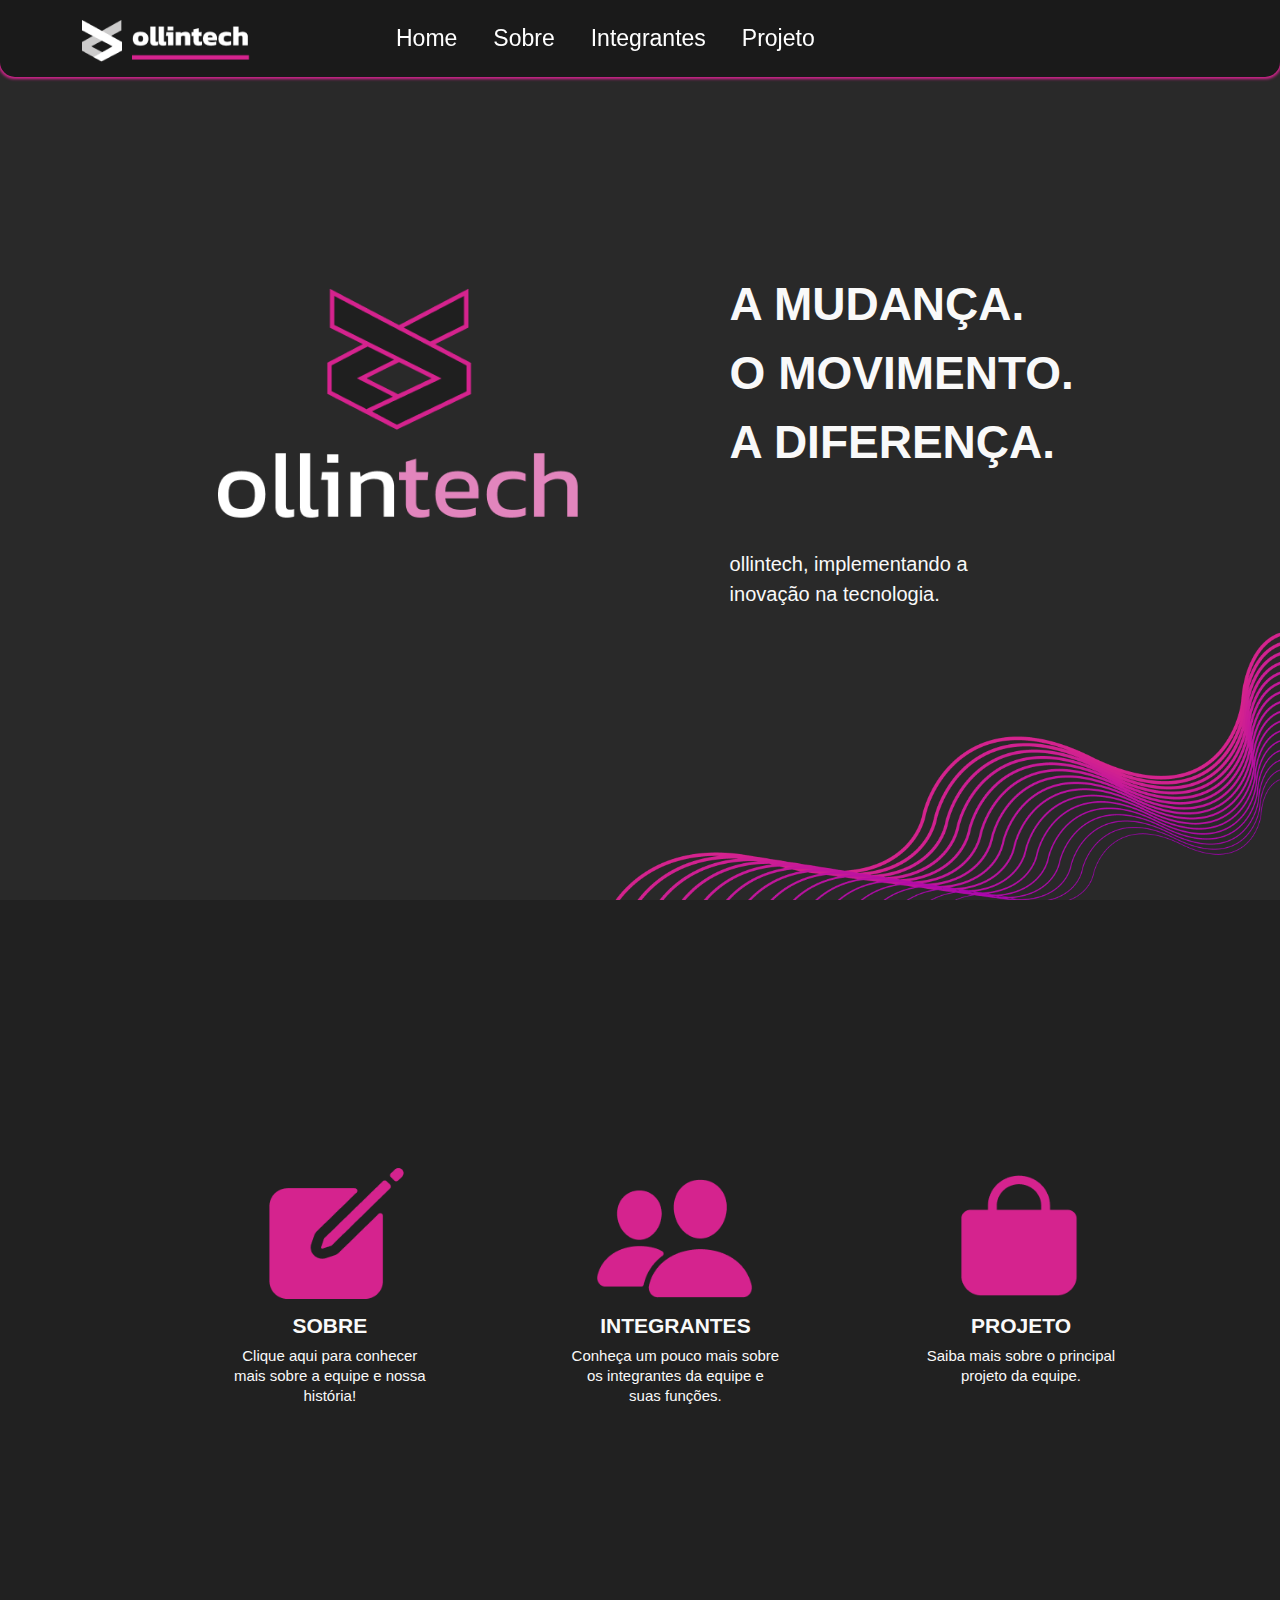
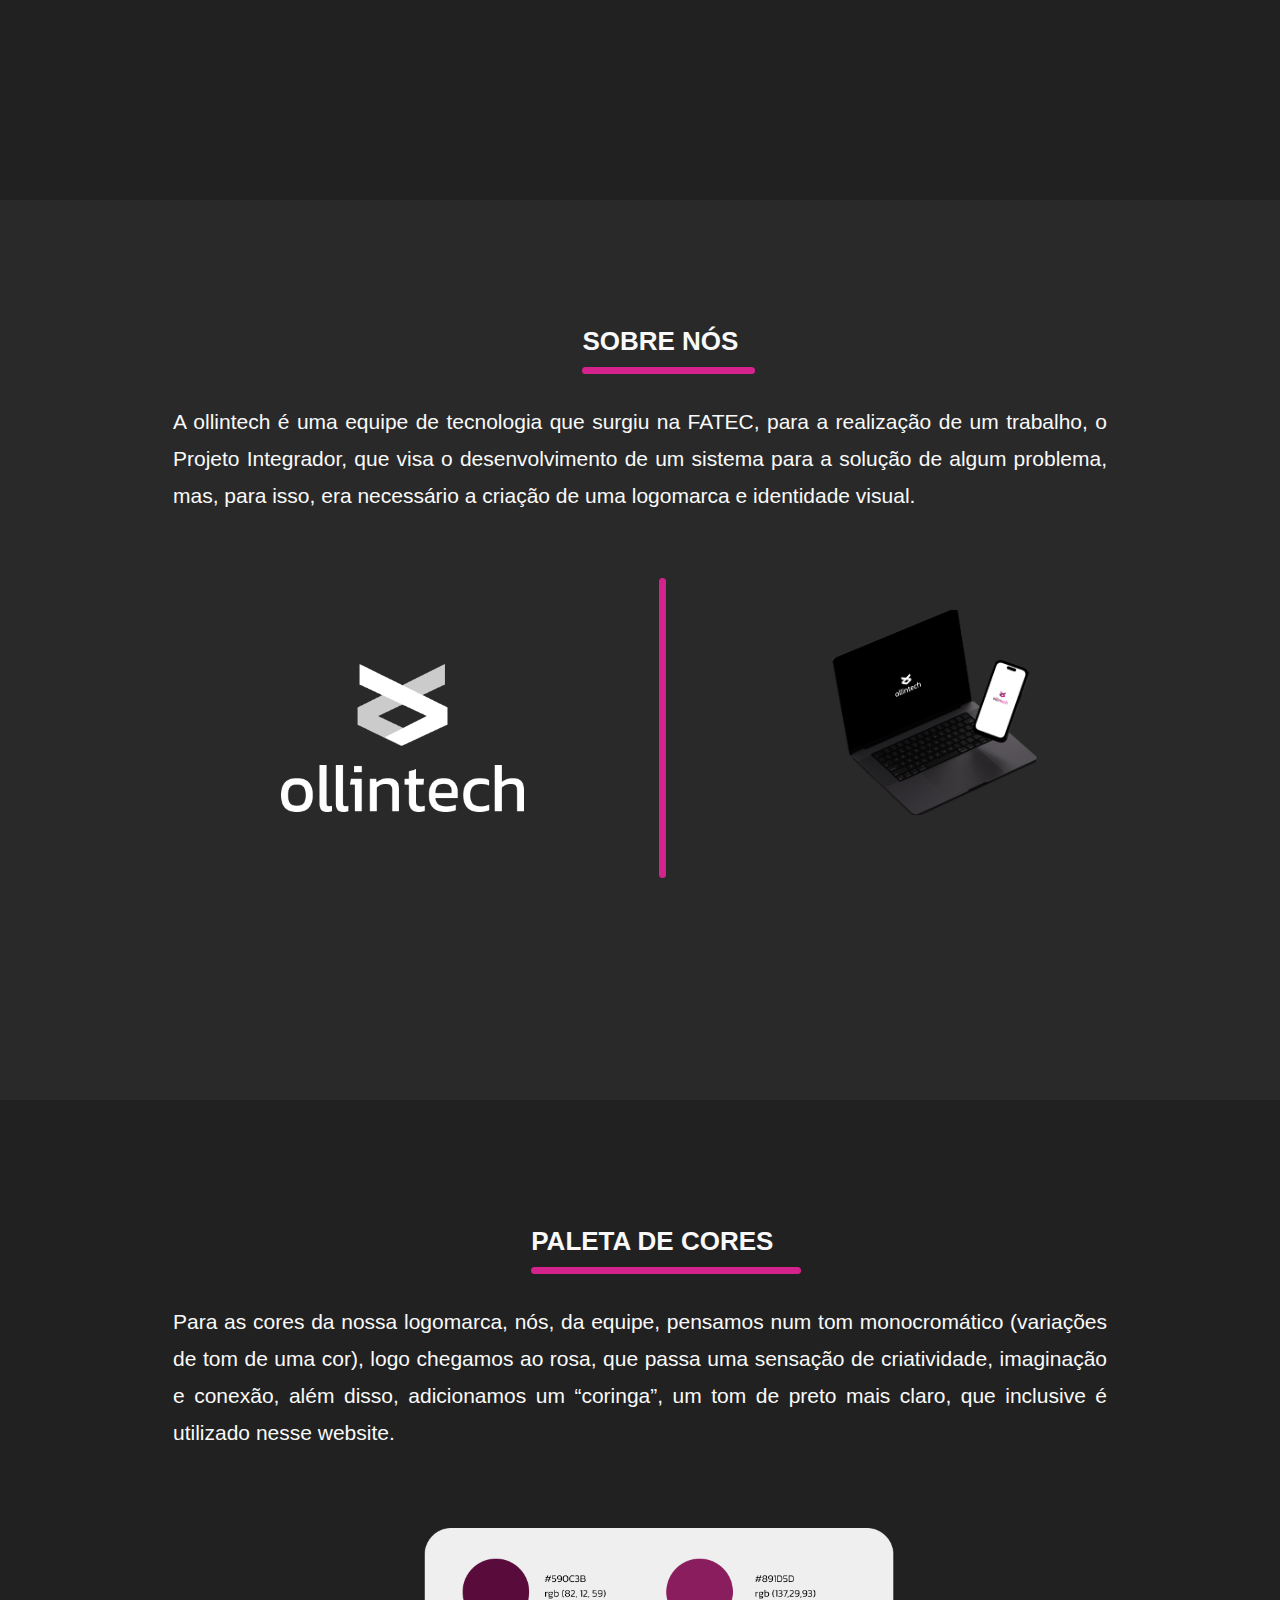
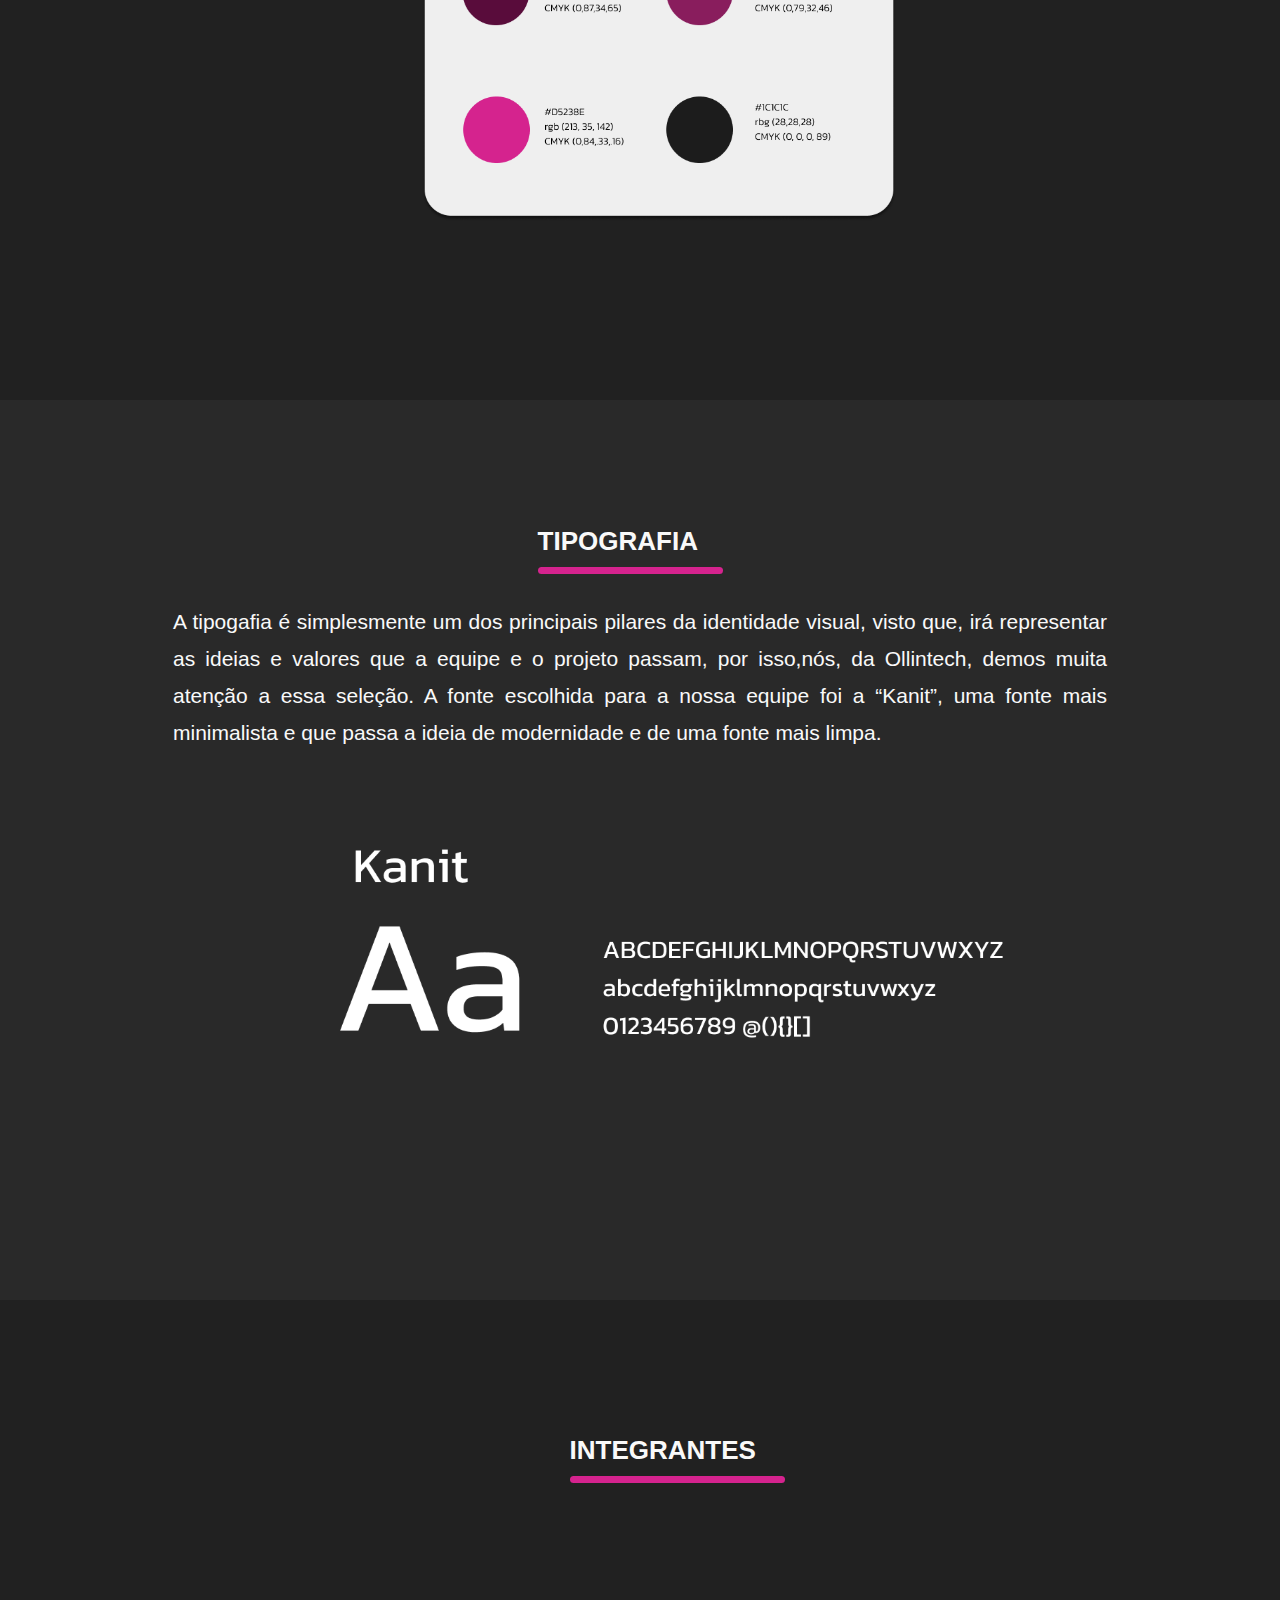
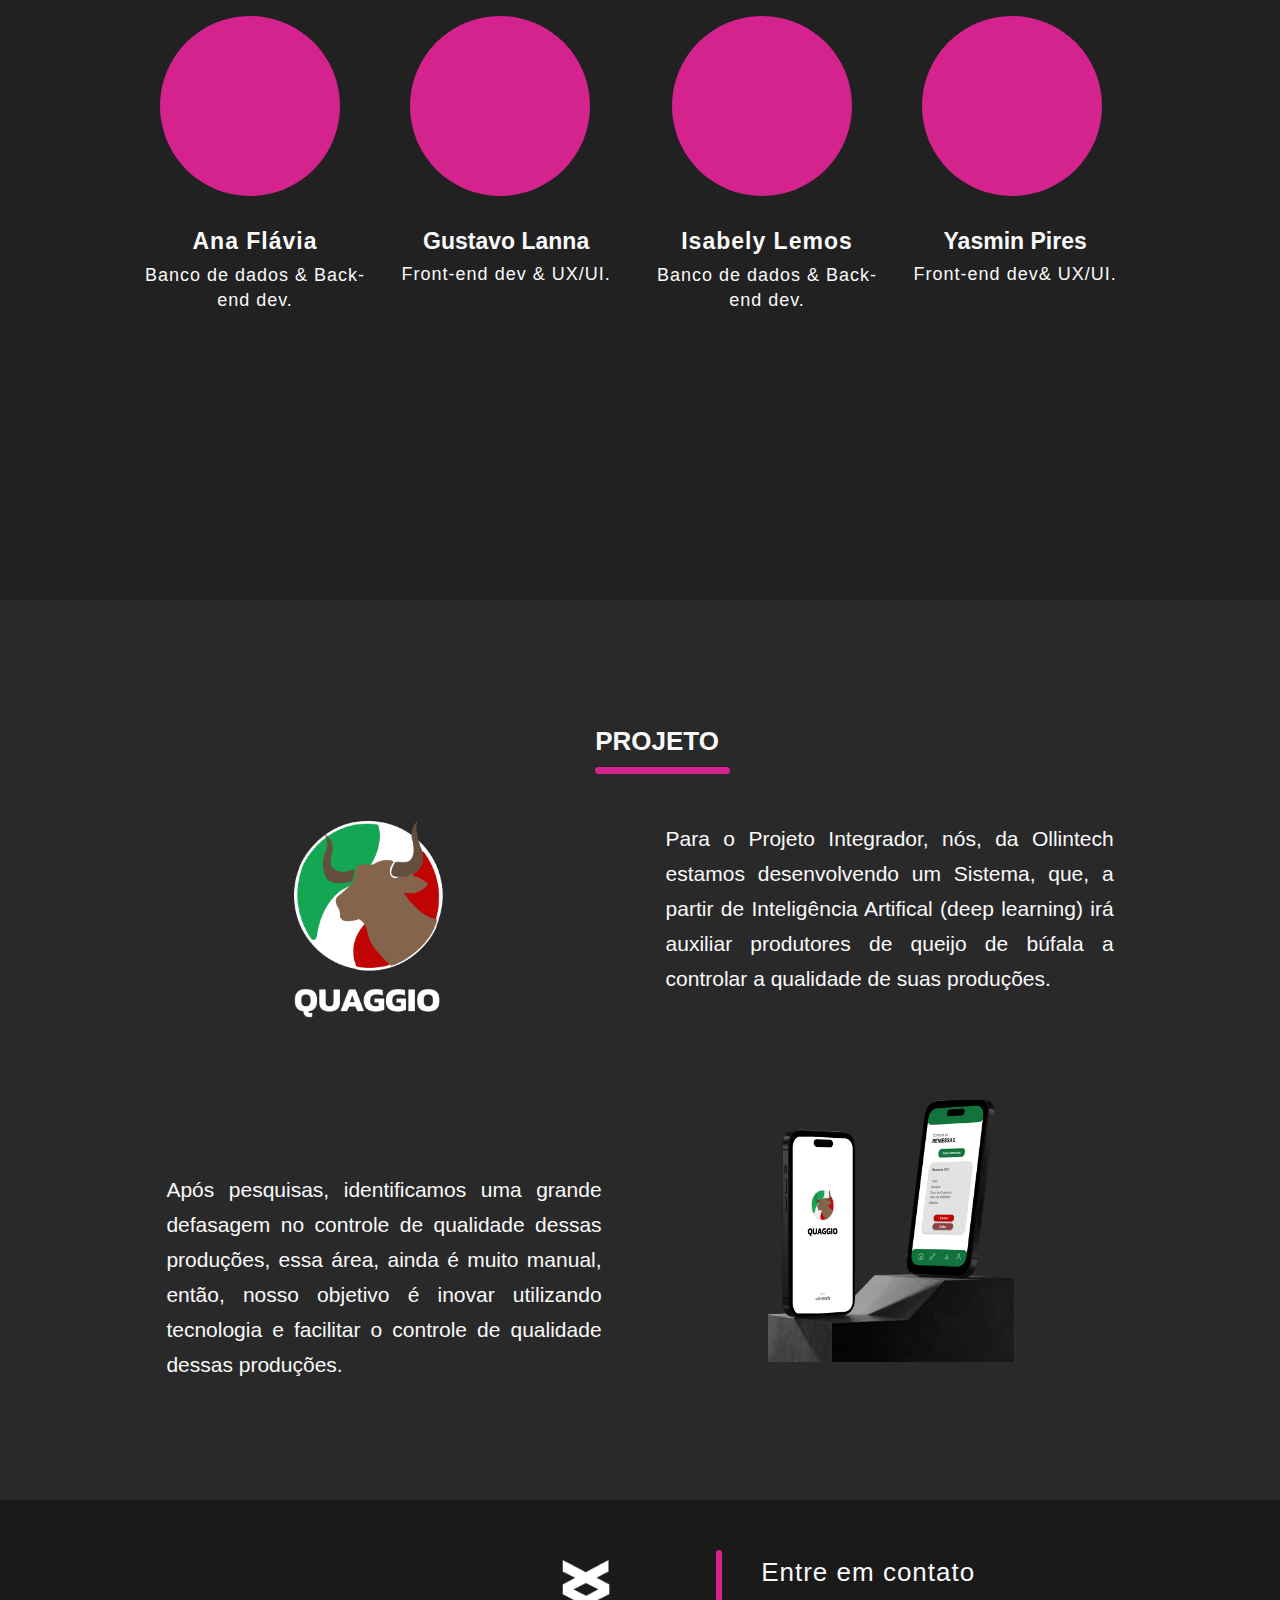
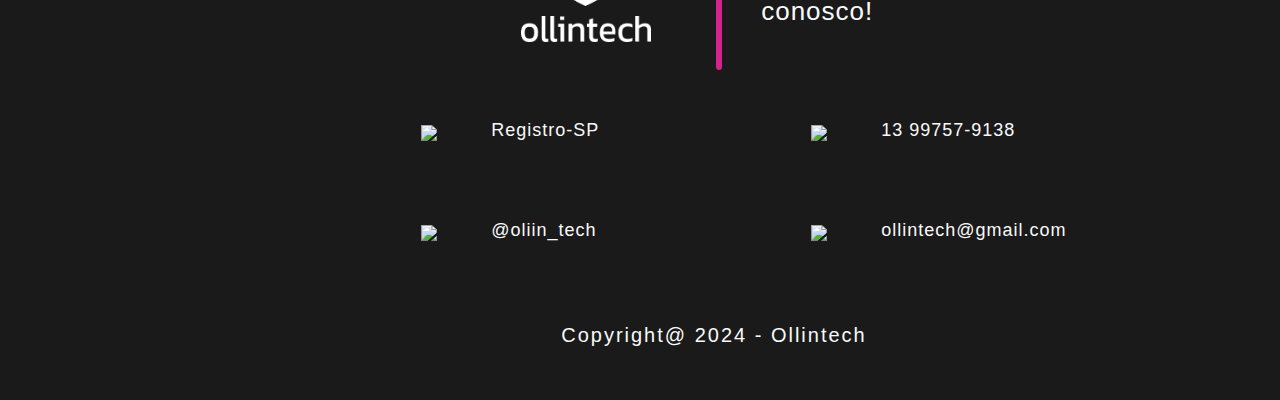
==== commit aadf8453: "0.1.8" ====
--- a/landingpage/index.html
+++ b/landingpage/index.html
@@ -3,6 +3,7 @@
 <head>
     <meta charset="UTF-8">
     <meta name="viewport" content="width=device-width, initial-scale=1.0">
+    <link href="https://cdn.jsdelivr.net/npm/bootstrap@5.3.3/dist/css/bootstrap.min.css" rel="stylesheet" integrity="sha384-QWTKZyjpPEjISv5WaRU9OFeRpok6YctnYmDr5pNlyT2bRjXh0JMhjY6hW+ALEwIH" crossorigin="anonymous">
     <title>Ollintech WebSite</title>
     <link rel="stylesheet" href="css/style.css" type="text/css">
 
@@ -10,8 +11,36 @@
 <body>
     <div id="wrapper">
 
-        <div id="navbar">
-            <div id="logo1"></div>
+        <div >
+
+            <nav class="navbar navbar-expand-lg " id="navbar">
+                <div class="container-fluid">
+                  <a class="navbar-brand" href="#"><img src="imgs/logo_navbar.png" id="nav-icon"></a>
+                  <button class="navbar-toggler" type="button" data-bs-toggle="collapse" data-bs-target="#navbarNav" aria-controls="navbarNav" aria-expanded="false" aria-label="Toggle navigation" id="nav-bar">
+                    <span class="navbar-toggler-icon" id="nav-bar2"></span>
+                  </button>
+                  <div class="collapse navbar-collapse" id="navbarNav">
+                    <ul class="navbar-nav">
+                      <li class="nav-item">
+                        <a class="nav-link active" aria-current="page" href="#home" id="nav-link">Home</a>
+                      </li>
+                      <li class="nav-item">
+                        <a class="nav-link" href="#sobre" id="nav-link">Sobre</a>
+                      </li>
+                      <li class="nav-item">
+                        <a class="nav-link" href="#integrantes" id="nav-link">Integrantes</a>
+                      </li>
+                      <li class="nav-item">
+                        <a class="nav-link" href="#quaggio" id="nav-link">Projeto</a>
+                      </li>
+                    </ul>
+                  </div>
+                </div>
+              </nav>
+
+            </div>
+            <!-- 
+                <div id="logo1"></div>
             <div id="nav">
             <li>
                 <ul><a href="#home">home</a></ul>
@@ -20,7 +49,9 @@
                 <ul><a href="#quaggio">projeto</a></ul>
             </li>
         </div>
-        </div>
+             -->
+            
+      
 
         <div id="home">
             <div id="logo"></div>
@@ -191,5 +222,6 @@
         </div>
     
     </div>
+    <script src="https://cdn.jsdelivr.net/npm/bootstrap@5.3.3/dist/js/bootstrap.bundle.min.js" integrity="sha384-YvpcrYf0tY3lHB60NNkmXc5s9fDVZLESaAA55NDzOxhy9GkcIdslK1eN7N6jIeHz" crossorigin="anonymous"></script>
 </body>
 </html>--- a/landingpage/css/style.css
+++ b/landingpage/css/style.css
@@ -1,9 +1,8 @@
+
 #wrapper{
     background-color: #1a1a1a;
-    width: 100%;
-    height: 100%;
-    margin-left: -8px;
-    margin-top: -8px;
+    width: 100vw;
+    height: 100vh;
     position: absolute;
     }
 
@@ -16,15 +15,25 @@
     }
 
     #navbar{
-        background-color: #1b1b1b;
+        background-color: #1a1a1a;
         position: fixed;
         width: 100%;
-        height: 100px;
         border-radius: 0px 0px 15px 15px;
         z-index: 1;
         box-shadow: 0px 0px 3px 2px #D5238E;
     }
     
+
+    #nav-bar{
+      color: #D5238E;
+      background-color: #1b1b1b;
+    }
+
+    #nav-icon{
+        width: 350px;
+        margin-left: 20%
+    }
+
     #logo1{
         margin-top: 15px;
         margin-left: 60px;
@@ -40,7 +49,19 @@
         width: 350px;
         height: 30px;
     }
-    
+
+    #nav-link{
+        margin-right: 20px;
+        font-size: 23px;
+        color: white;
+        border-radius: 30px;
+    }
+    
+    #nav-link:hover{
+        background-color: #D5238E;
+        border-radius: 30px;
+    }
+
     li{
         display: flex;
        
@@ -55,16 +76,15 @@
         font-family: sans-serif;
     }
     
-    ul:hover{
-        background-color: #D5238E;
-        border-radius: 30px;
-    }
     
     /* página home */
     #home{
-        background-color: #262626;
+        background-color: #292929;
+        /* background-image: radial-gradient( #272727,#0f0f0f);
+        background-image: linear-gradient(to top right, #272727,#0f0f0f);*/
         position: relative;
-        width: 100%;
+        width: 100vw;
+        height: 100vh;
     }
 
     #logo{
@@ -111,7 +131,8 @@
     #redirect{
         background-color: #212121;
         position: relative;
-        width: 100%;
+        width: 100vw;
+        height: 100vh;
     }
 
     #card1{
@@ -165,9 +186,10 @@
 
      /* página sobre */
       #sobre{
-        background-color: #2b2b2b;
+        background-color: #292929;
         position: relative;
-        width: 100%;
+        width: 100vw;
+        height: 100vh;
     }
 
     #title_1{
@@ -221,6 +243,7 @@
         background-color: #212121;
         position: relative;
         width: 100%;
+        height: 100vh;
     }
 
     #title_2{
@@ -241,7 +264,7 @@
     #paleta-img{
         background-image: url(../imgs/paleta.png);
         background-repeat: no-repeat;
-        width: 600px;
+        width: 900px;
         height: 400px;
         position: absolute;
     }
@@ -249,9 +272,10 @@
 
      /* página tipografia */
      #tipografia{
-        background-color: #2b2b2b;
+        background-color: #292929;
         position: relative;
         width: 100%;
+        height: 100vh;
     }
 
     #title_3{
@@ -282,6 +306,7 @@
         background-color: #212121;
         position: relative;
         width: 100%;
+        height:100vh;
     }
 
     #title_4{
@@ -344,9 +369,10 @@
 
     /* página quaggio*/
     #quaggio{
-        background-color: #2b2b2b;
+        background-color: #292929;
         position: relative;
         width: 100%;
+        height: 100vh;
     }
 
     #title_5{
@@ -402,7 +428,7 @@
 
     /* footer */ 
     #footer{
-        background-color: #1b1b1b;
+        background-color: #1a1a1a;
         position: relative;
         width: 100%;
         height: 500px;
@@ -517,16 +543,12 @@
         font-family: sans-serif;
     }
 
-
-
+/*Dispostivos Médios (tablets em modo wide, 768px para cima) */
 @media only screen and (min-width: 768px){
     /* página home */
-    #home{
-        height: 730px;
-    }
-
     #logo{
         background-size: 35vw;
+        margin-top: 39vh;
         margin-left: 10vw;
     }
     
@@ -534,7 +556,7 @@
         font-size: 38px;
         margin-left: 51vw;
         margin-right: 16vw;
-        margin-top: 27vh;
+        margin-top: 32vh;
     }
     
     #txt{
@@ -545,10 +567,6 @@
     }
     
     /* página redirecionamento */   
-    #redirect{
-        height: 700px;
-    }
-    
     #card1{
         width: 250px;
         height: 350px;
@@ -603,26 +621,22 @@
     }
     
     /* página sobre */
-    
-    #sobre{
-        height: 700px;
-    }
-    
     #title_1{
         font-size: 28px;
         margin-left: 30vw;
+        margin-top: 3vh;
     }
     
     #traco{
         width: 200px;
         margin-left: 29vw;
-        margin-top: 9vh;
+        margin-top: 8vh;
     }
     
     #text2{
         margin-left: 5vh;
         margin-right: 5vh;
-        margin-top: 10vh;
+        margin-top: 11vh;
         font-size: 20px;
         line-height: 32px;
     }
@@ -646,20 +660,16 @@
     }
     
     /* página paleta */
-    
-    #paleta{
-        height: 700px;
-    }
-    
     #title_2{
         font-size: 28px;
         margin-left: 23vw;
+        margin-top: 3vh;
     }
     
     #traco_2{
         width: 310px;
         margin-left: 22vw;
-        margin-top: 9vh;
+        margin-top: 8vh;
     }
     
     
@@ -670,21 +680,16 @@
     }
     
     /* página tipografia */
-    
-    #tipografia{
-        height: 700px;
-    }
-    
     #title_3{
         font-size: 28px;
         margin-left: 30vw;
-        margin-top: 2vh;
+        margin-top: 3vh;
     }
     
     #traco_3{
         width: 215px;
         margin-left: 29vw;
-        margin-top: 7vh;
+        margin-top: 8vh;
     }
     
     
@@ -697,22 +702,17 @@
     
     
     /* página integrantes */
-    
-    #integrantes{
-        height: 700px;
-    }
-    
     #title_4{
         width: 250px;
         font-size: 28px;
         margin-left: 28vw;
-        margin-top: 2vh;
+        margin-top: 3vh;
     }
 
     #traco_4{
         width: 250px;
         margin-left: 27vw;
-        margin-top: 7vh;
+        margin-top: 8vh;
     }
      
     #flex{
@@ -720,7 +720,7 @@
         flex-wrap: wrap;
         justify-content: center;
         height: 69vh;
-        margin-top: 12vh;
+        margin-top: 16vh;
         margin-left: 2.5vw;
         margin-right: 2.5vw;
         padding: 5px;
@@ -779,11 +779,6 @@
 
     
     /* página quaggio */
-    
-    #quaggio{
-        height: 700px;
-    }
-    
     #title_5{
         font-size: 28px;
         margin-left: 33vw;
@@ -802,11 +797,11 @@
         width: 300px;
         height: 300px;
         margin-top: 17vh;
-        margin-left: 14vw;
+        margin-left: 12vw;
     }
     
     #mockup_quaggio{
-        background-size: 30vw;
+        background-size: 32vw;
         width: 500px;
         height: 500px;
         margin-top: 49vh;
@@ -814,60 +809,61 @@
     }
     
     #txt_1{
-        width: 35vw;
+        width: 37vw;
         height: 400px;
-        margin-left: 42vw;
+        margin-left: 43vw;
         margin-top: 14vh;
         font-size: 20px;
         line-height: 30px;
     }
     
     #txt_2{
-        width: 35vw;
+        width: 37vw;
         height: 400px;
         margin-top: 50vh;
-        margin-left: 2vw;
+        margin-left: 1vw;
         font-size: 20px;
         line-height: 30px;
     }
     
+    /*footer*/
+    #box1{
+        margin-left: 5vw;
+        margin-right: 5vw;
+    }
   
 }
 
-
+/* Dispostivos Largos (notebooks e desktops, 992px para cima) */
 @media only screen and (min-width:920px){
   /* página home */
-  #home{
-    height: 730px;
-}
-
 #logo{
-    background-size: 35vw;
-    margin-left: 12vw;
-    margin-top: 36vh;
+    background-size: 30vw;
+    margin-left: 17vw;
+    margin-top: 32vh;
 }
 
 #title{
-    font-size: 48px;
-    margin-left: 55vw;
+    font-size: 46px;
+    margin-left: 57vw;
     margin-right: 16vw;
-    margin-top: 27vh;
+    margin-top: 30vh;
 }
 
 #txt{
     width: 290px;
     font-size: 20px;
-    margin-left: 55vw;
-    margin-top: 59vh;
+    margin-left: 57vw;
+    margin-top: 61vh;
+}
+
+#bg{
+    background-size: 53vw;
 }
 
 /* página redirecionamento */   
-#redirect{
-    height: 700px;
-}
-
 #box{
-    margin-left: 2vw;
+    margin-left: 6vw;
     margin-right: 10vw;
 }
 
@@ -921,230 +917,518 @@
 }
 
 /* página sobre */
-
-#sobre{
-    height: 700px;
-}
-
 #title_1{
-    font-size: 28px;
-    margin-left: 31vw;
+    font-size: 26px;
+    margin-left: 35.5vw;
+    margin-top: 6vh;
 }
 
 #traco{
-    margin-left: 30.5vw;
-}
-
+    width: 173px;
+    margin-left: 35.5vw;
+    margin-top: 11vh;
+}
+
+#text2{
+    margin-left: 5vh;
+    margin-right: 5vh;
+    margin-top: 15vh;
+    font-size: 21px;
+    line-height: 37px;
+}
 
 #logo2{
-    background-size: 240px;
-    margin-top: 380px;
-    margin-left: 10vh;
+    background-size: 19vw;
+    margin-top: 44vh;
+    margin-left: 17vh;
 }
 
 #divisao{
-    height: 280px; 
-    margin-left: 40vw;
-    margin-top: 310px;
+    height: 300px; 
+    margin-left: 41.5vw;
+    margin-top: 34.5vh;
 }
 
 #mockup{
-    background-size: 230px;
-    margin-top: 330px;
-    margin-left: 54vw;
+    background-size: 16vw;
+    margin-top: 38vh;
+    margin-left: 55vw;
 }
 
 /* página paleta */
-
-#paleta{
-    height: 700px;
-}
-
 #title_2{
-    font-size: 28px;
-    margin-left: 26svw;
+    font-size: 26px;
+    margin-left: 31.5vw;
+    margin-top: 6vh;
 }
 
 #traco_2{
-    width: 303px;
-    margin-left: 25.5vw;
-    margin-top: 9vh;
+    width: 270px;
+    margin-left: 31.5vw;
+    margin-top: 11vh;
 }
 
 
 #paleta-img{
-    background-size: 50vw;
-    margin-top: 37vh;
-    margin-left: 15vw;
+    background-size: 37vw;
+    margin-top: 40vh;
+    margin-left: 23vw;
+    margin-right: 23vw;
 }
 
 /* página tipografia */
-
-#tipografia{
-    height: 700px;
-}
-
 #title_3{
-    margin-top: 0vw;
+    margin-top: 6vh;
+    margin-left: 32vw;
+    font-size: 26px;
 }
 
 #traco_3{
-    margin-top: 5vh;
+    margin-top: 11vh;
+    margin-left: 32vw;
+    width: 185px;
 }
 
 
 #tipografia_icon{
-    background-size: 55vw;
+    background-size: 53vw;
     margin-top: 40vh;
-    margin-left: 15vw;
+    margin-left: 16vw;
     margin-right: 15vw;
 }
 
 
-/* página integrantes */
-
-#integrantes{
-    height: 700px;
-}
-
+/* página integrantes */ 
 #title_4{
     width: 250px;
-    font-size: 28px;
-    margin-left: 28vw;
-    margin-top: 2vh;
+    font-size: 26px;
+    margin-left: 34.5vw;
+    margin-top: 7vh;
 }
 
 #traco_4{
-    width: 250px;
-    margin-left: 27vw;
-    margin-top: 7vh;
-}
- 
+    width: 215px;
+    height: 7px;
+    margin-left: 34.5vw;
+    margin-top: 12vh;
+}
+     
 #flex{
-    display: flex;
-    flex-wrap: wrap;
-    justify-content: center;
-    height: 69vh;
-    margin-top: 12vh;
-    margin-left: 2.5vw;
-    margin-right: 2.5vw;
-    padding: 5px;
-}
-
+    margin-top: 20vh;
+}
+    
 #card-1{
     width: 34vh;
-    height: 240px;
-    margin-right: 5vw;
-}
-
+    height: 340px;
+    margin-left: -55vw;
+    position: absolute;
+    margin-top: 5vh;
+}
+   
 #card-2{
     width: 34vh;
-    height: 240px;
-    margin-left: 5vw;
-}
-
+    height: 340px;
+    margin-left: -21vw;
+    position: absolute;
+    margin-top: 5vh;
+}
+    
 #card-3{
     width: 34vh;
-    height: 240px;
-    margin-top: 2vh;
-    margin-right: 5vw;
-}
-
+    height: 340px;
+    margin-left: 25vw;
+    position: absolute;
+    margin-top: 5vh;
+}
+    
 #card-4{
     width: 34vh;
-    height: 240px;
-    margin-top: 2vh;
-    margin-left: 5vw;
+    height: 340px;
+    margin-left: 59vw;
+    position: absolute;
+    margin-top: 5vh;
 }
 
 #icon-card{
+    width: 180px;
+    height: 180px;
+    margin-left: 57px;
+}
+
+#text-1{
+    margin-top: 230px;
+    margin-left: 22px;
+    width: 250px;
+    line-height: 25px;
+    letter-spacing: 1px;
+    p{font-size: 18px};
+    h2{font-size: 23px;
+    font-weight: 800;};
+}
+
+#text-2{
+    margin-top: 230px;
+    line-height: 23px;
+    margin-left: 2px;
+    p{font-size: 18px;
+    letter-spacing: 1px};
+    h2{font-size: 23px;
+    font-weight: 800;};
+}
+
+/* página quaggio */
+#title_5{
+    font-size: 26px;
+    margin-left: 36.5vw;
+    margin-top: 6vh;
+}
+
+#traco_5{
     width: 135px;
-    height: 135px;
-    margin-top: 2vh;
-    margin-left: 65px;
-}
-
-#text-1{
-    margin-top: 150px;
-    padding-left: 10px;
-    line-height: 13px;
-    p{font-size: 17px};
-    h2{font-size: 21px;
-    font-weight: 800;};
-}
-
-#text-2{
-    margin-top: 150px;
-    padding-left: 47px;
-    line-height: 13px;
-    p{font-size: 17px};
-    h2{font-size: 21px;
-    font-weight: 800;};
-}
-
-
-/* página quaggio */
-
-#quaggio{
-    height: 700px;
-}
-
-#title_5{
-    font-size: 28px;
-    margin-left: 33vw;
-    margin-top: 3vh;
-}
-
-#traco_5{
-    width: 170px;
     height: 7px; 
-    margin-left: 32vw;
-    margin-top: 8vh;
+    margin-left: 36.5vw;
+    margin-top: 11vh;
 }
 
 #lg_quaggio{
-    background-size: 19vw;
+    background-size: 14vw;
     width: 300px;
     height: 300px;
     margin-top: 17vh;
-    margin-left: 14vw;
+    margin-left: 13vw;
 }
 
 #mockup_quaggio{
-    background-size: 30vw;
+    background-size: 22vw;
     width: 500px;
     height: 500px;
-    margin-top: 49vh;
-    margin-left: 48vw;
+    margin-top: 48vh;
+    margin-left: 50vw;
 }
 
 #txt_1{
     width: 35vw;
     height: 400px;
     margin-left: 42vw;
-    margin-top: 14vh;
-    font-size: 20px;
-    line-height: 30px;
+    margin-top: 17vh;
+    font-size: 21px;
+    line-height: 35px;
 }
 
 #txt_2{
     width: 34vw;
     height: 400px;
-    margin-top: 50vh;
-    margin-left: 2vw;
-    font-size: 20px;
-    line-height: 30px;
-}
-
+    margin-top: 56vh;
+    margin-left: 3vw;
+    font-size: 21px;
+    line-height: 35px;
+}
 
       /* footer */ 
-      #footer{
-        background-color: #1b1b1b;
-        position: relative;
-        width: 100%;
-        height: 500px;
-    }
-    
+    #box1{
+        height: 400px;
+        margin-top: 40px;
+        margin-left: 29vw;
+        margin-right: 10vw;
+        position: absolute;
+    }
+}
+
+@media only screen and (max-width:1920px) and (min-width: 1550px){
+    
+    /* página home */
+        #bg{
+            background-size: 50vw;
+        }
+         
+        #logo{
+            background-size: 27vw;
+            margin-top: 32vh;
+            margin-left: 15vw;
+        }
+        
+        #title{
+            font-size: 52px;
+            margin-left: 55vw;
+            margin-right: 16vw;
+            line-height:  10vh;
+            margin-top: 27vh;
+        }
+        
+        #txt{
+            width: 300px;
+            font-size: 25px;
+            margin-left: 55vw;
+            margin-top: 60vh;
+        }
+        
+        /* página redirecionamento */  
+        #box{
+            display:flex;
+            justify-content:center;
+            margin-left: 1vw;
+            width: 80vw;
+            height: 70vh;
+        }
+    
+        #card1{
+            width: 350px;
+            height: 330px;
+            margin-left: -53vw;
+        }
+        
+        #icon1{
+            background-size: 220px;
+            width: 220px;
+            width: 220px;
+            margin-top: 5px;
+            margin-left: 75px;
+            position: absolute;
+        }
+        
+        #card2{
+            width: 350px;
+            height: 330px;
+            margin-left: 10vw;
+        }
+        
+        #icon2{
+            background-size: 220px;
+            width: 220px;
+            margin-top: 5px;
+            margin-left: 65px;
+        }
+        
+        #card3{
+            width: 350px;
+            height: 330px;
+        }
+        
+        #icon3{
+            background-size: 220px;
+            width: 220px;
+            margin-top: 5px;
+            margin-left: 65px;
+        }
+        
+        #text1{
+            margin-top: 220px;
+            p{font-size: 18px};
+            h2{font-size: 25px;
+            font-weight: 800;};
+        }
+        
+        /* página sobre */
+        #title_1{
+            font-size: 28px;
+            margin-left: 34vw;
+            margin-top: 6vh;
+        }
+        
+        #traco{
+            width: 190px;
+            margin-left: 34vw;
+            margin-top: 11vh;
+        }
+        
+        #text2{
+            margin-left: 5vh;
+            margin-right: 5vh;
+            margin-top: 13vh;
+            font-size: 22px;
+            line-height: 37px;
+        }
+        
+        #logo2{
+            background-size: 20vw;
+            margin-top: 43vh;
+            margin-left: 10vw;
+        }
+        
+        #divisao{
+            height: 320px; 
+            margin-left: 40vw;
+            margin-top: 315px;
+        }
+        
+        #mockup{
+            background-size: 17vw;
+            width: 17vw;
+            margin-top: 38vh;
+            margin-left: 52vw;
+        }
+        
+        /* página paleta */
+        #title_2{
+            font-size: 28px;
+            margin-left: 31.5vw;
+            margin-top: 4vh;
+        }
+        
+        #traco_2{
+            width: 300px;
+            margin-left: 31.5vw;
+            margin-top: 9vh;
+        }
+        
+        
+        #paleta-img{
+            background-size: 42vw;
+            width: 42vw;
+            height: 42vw;
+            margin-top: 33vh;
+            margin-left: 20vw;
+        }
+        
+        /* página tipografia */
+        #title_3{
+            font-size: 28px;
+            margin-left: 34vw;
+            margin-top: 4vh;
+        }
+        
+        #traco_3{
+            width: 205px;
+            margin-left: 34vw;
+            margin-top: 9vh;
+        }
+        
+        
+        #tipografia_icon{
+            background-size: 50vw;
+            margin-top: 35vh;
+            margin-left: 16vw;
+            margin-right: 15vw;
+        }
+        
+        
+        /* página integrantes */
+        #title_4{
+            width: 250px;
+            font-size: 28px;
+            margin-left: 34vw;
+            margin-top: 7vh;
+        }
+        
+        #traco_4{
+            width: 230px;
+            height: 7px;
+            margin-left: 34vw;
+            margin-top: 12vh;
+        }
+             
+        #flex{
+            margin-top: 20vh;
+        }
+            
+        #card-1{
+            width: 34vh;
+            height: 340px;
+            margin-left: -55vw;
+            position: absolute;
+            margin-top: 5vh;
+        }
+           
+        #card-2{
+            width: 34vh;
+            height: 340px;
+            margin-left: -21vw;
+            position: absolute;
+            margin-top: 5vh;
+        }
+            
+        #card-3{
+            width: 34vh;
+            height: 340px;
+            margin-left: 25vw;
+            position: absolute;
+            margin-top: 5vh;
+        }
+            
+        #card-4{
+            width: 34vh;
+            height: 340px;
+            margin-left: 59vw;
+            position: absolute;
+            margin-top: 5vh;
+        }
+        
+        #icon-card{
+            width: 200px;
+            height: 200px;
+            margin-left: 57px;
+        }
+        
+        #text-1{
+            margin-top: 270px;
+            margin-left: 30px;
+            width: 250px;
+            line-height: 25px;
+            letter-spacing: 1px;
+            p{font-size: 20px};
+            h2{font-size: 25px;
+            font-weight: 800;};
+        }
+        
+        #text-2{
+            margin-top: 270px;
+            margin-left: 3px;
+            line-height: 23px;
+            p{font-size: 20px;
+            letter-spacing: 1px};
+            h2{font-size: 25px;
+            font-weight: 800;};
+        }
+        
+        /* página quaggio */
+        #title_5{
+            font-size: 28px;
+            margin-left: 37vw;
+            margin-top: 6vh;
+        }
+        
+        #traco_5{
+            width: 155px;
+            height: 7px; 
+            margin-left: 37vw;
+            margin-top: 11vh;
+        }
+        
+        #lg_quaggio{
+            background-size: 14vw;
+            width: 300px;
+            height: 300px;
+            margin-top: 18vh;
+            margin-left: 14vw;
+        }
+        
+        #mockup_quaggio{
+            background-size: 22vw;
+            width: 500px;
+            height: 500px;
+            margin-top: 48vh;
+            margin-left: 51vw;
+        }
+        
+        #txt_1{
+            width: 35vw;
+            height: 400px;
+            margin-left: 42vw;
+            margin-top: 18vh;
+            font-size: 23px;
+            line-height: 37px;
+        }
+        
+        #txt_2{
+            width: 35vw;
+            height: 400px;
+            margin-top: 56vh;
+            margin-left: 2vw;
+            font-size: 23px;
+            line-height: 37px;
+        }
+
+          /* footer */ 
     #box1{
         height: 400px;
         margin-top: 40px;
@@ -1152,351 +1436,300 @@
         margin-right: 10vw;
         position: absolute;
     }
-}
-
-@media only screen and (max-width:1920px) and (min-width: 1150px){
-       
-    #navbar{
-        background-color: #ffdada;
-        position: fixed;
-        width: 100%;
-        height: 100px;
-        border-radius: 0px 0px 15px 15px;
-        z-index: 1;
-        box-shadow: 0px 0px 3px 2px #D5238E;
-    }
-    
-    /* página home */
-        #home{
-            height: 730px;
-        }
-    
-        #logo{
-            background-size: 35vw;
-            margin-left: 10vw;
-        }
-        
-        #title{
-            font-size: 50px;
-            margin-left: 51vw;
-            margin-right: 16vw;
-            margin-top: 27vh;
-        }
-        
-        #txt{
-            width: 270px;
-            font-size: 18px;
-            margin-left: 51vw;
-            margin-top: 60vh;
-        }
-        
-        /* página redirecionamento */   
-        #redirect{
-            height: 700px;
-        }
-        
-        #card1{
-            width: 250px;
-            height: 350px;
-            position: absolute;
-            margin-top: 23vh;
-        }
-        
-        #icon1{
-            background-image: url("../imgs/create.png");
-            background-repeat: no-repeat;
-            background-size: 150px;
-            width: 200px;
-            height: 200px;
-            margin-top: 5px;
-            margin-left: 60px;
-            position: absolute;
-        }
-        
-        #card2{
-            width: 250px;
-            height: 350px;
-            margin-top: 23vh;
-            margin-left: 27vw;
-        }
-        
-        #icon2{
-            background-size: 150px;
-            margin-top: 5px;
-            margin-left: 50px;
-        }
-        
-        #card3{
-            width: 250px;
-            height: 350px;
-            margin-top: 23vh;
-            margin-left: 54vw;
-        }
-        
-        #icon3{
-            background-size: 150px;
-            margin-top: 5px;
-            margin-left: 50px;
-        }
-        
-        #text1{
-            margin-top: 150px;
-            padding-left: 20px;
-            padding-right: 20px;
-            p{font-size: 15px};
-            h2{font-size: 21px;
-            font-weight: 800;};
-        }
-        
-        /* página sobre */
-        
-        #sobre{
-            height: 700px;
-        }
-        
-        #title_1{
-            font-size: 28px;
-            margin-left: 30vw;
-        }
-        
-        #traco{
-            width: 200px;
-            margin-left: 29vw;
-            margin-top: 9vh;
-        }
-        
+  
+
+}
+
+/* Dispositivos grandes (telas maiores que notebooks, desktops e smart TVs, 1200px para cima) */
+@media only screen and (min-width: 1920px) {
+    #logo{
+        background-size: 27vw;
+        margin-left: 20vw;
+        margin-top: 32vh;
+        position: absolute;
+    }
+
+    #title{
+        font-size: 51px;
+        line-height: 9vh;
+        margin-left: 57vw;
+        margin-top: 29vh;
+    }
+
+    #txt{
+        font-size: 21px;
+        margin-left: 57vw;
+        margin-top: 58vh;
+    }
+
+    /*redirect*/
+    #box{
+        display:flex;
+        justify-content:center;
+        margin-left: 1vw;
+        width: 80vw;
+        height: 70vh;
+    }
+
+    #card1{
+        width: 350px;
+        height: 330px;
+        margin-left: -53vw;
+    }
+    
+    #icon1{
+        background-size: 220px;
+        width: 220px;
+        width: 220px;
+        margin-top: 5px;
+        margin-left: 75px;
+        position: absolute;
+    }
+    
+    #card2{
+        width: 350px;
+        height: 330px;
+        margin-left: 10vw;
+    }
+    
+    #icon2{
+        background-size: 220px;
+        width: 220px;
+        margin-top: 5px;
+        margin-left: 65px;
+    }
+    
+    #card3{
+        width: 350px;
+        height: 330px;
+    }
+    
+    #icon3{
+        background-size: 220px;
+        width: 220px;
+        margin-top: 5px;
+        margin-left: 65px;
+    }
+    
+    #text1{
+        margin-top: 220px;
+        p{font-size: 18px};
+        h2{font-size: 25px;
+        font-weight: 800;};
+    }
+
+    /* página tipografia */
+        #title_3{
+            font-size: 32px;
+            margin-left: 35vw;
+            margin-top: 2vh;
+        }
+        
+        #traco_3{
+            width: 225px;
+            margin-left: 35vw;
+            margin-top: 7vh;
+        }
+
         #text2{
-            margin-left: 5vh;
-            margin-right: 5vh;
-            margin-top: 10vh;
-            font-size: 20px;
-            line-height: 32px;
-        }
-        
-        #logo2{
-            background-size: 220px;
-            margin-top: 400px;
-            margin-left: 10vh;
-        }
-        
-        #divisao{
-            height: 280px; 
-            margin-left: 40vw;
-            margin-top: 320px;
-        }
-        
-        #mockup{
-            background-size: 230px;
-            margin-top: 340px;
-            margin-left: 50vw;
-        }
-        
-        /* página paleta */
-        
-        #paleta{
-            height: 700px;
-        }
-        
-        #title_2{
-            font-size: 28px;
-            margin-left: 23vw;
-        }
-        
-        #traco_2{
-            width: 310px;
-            margin-left: 22vw;
-            margin-top: 9vh;
-        }
-        
-        
-        #paleta-img{
-            background-size: 54vw;
-            margin-top: 40vh;
-            margin-left: 13vw;
-        }
-        
-        /* página tipografia */
-        
-        #tipografia{
-            height: 700px;
-        }
-        
-        #title_3{
-            font-size: 28px;
-            margin-left: 30vw;
-            margin-top: 2vh;
-        }
-        
-        #traco_3{
-            width: 215px;
-            margin-left: 29vw;
-            margin-top: 7vh;
-        }
-        
+            font-size: 26px;
+            line-height: 40px;
+            margin-top: 12vh;
+        }
         
         #tipografia_icon{
-            background-size: 55vw;
-            margin-top: 43vh;
-            margin-left: 15vw;
-            margin-right: 15vw;
-        }
-        
-        
-        /* página integrantes */
-        
-        #integrantes{
-            height: 700px;
-        }
-        
+            background-size: 50vw;
+            margin-top: 38vh;
+            margin-left: 16vw;
+        }
+
+     /* página sobre */
+     #title_1{
+        font-size: 34px;
+        margin-left: 34vw;
+        margin-top: 4vh;
+    }
+    
+    #traco{
+        width: 228px;
+        margin-left: 34vw;
+        margin-top: 9vh;
+        height: 8px;
+    }
+    
+    #logo2{
+        background-size: 19vw;
+        margin-top: 39vh;
+        margin-left: 10vw;
+    }
+    
+    #divisao{
+        height: 330px;
+        width: 8px; 
+        margin-left: 40vw;
+        margin-top: 320px;
+    }
+    
+    #mockup{
+        background-size: 16vw;
+        height: 400px;
+        margin-top: 33vh;
+        margin-left: 53vw;
+    }
+    
+    /* página paleta */
+    #title_2{
+        font-size: 34px;
+        margin-left: 31.5vw;
+    }
+    
+    #traco_2{
+        width: 348px;
+        margin-left: 31.5vw;
+        margin-top: 5vh;
+        height: 8px;
+    }
+    
+    
+    #paleta-img{
+        background-size: 37vw;
+        width: 37vw;
+        height: 37vw;
+        margin-top: 30vh;
+        margin-left: 22.5vw;
+    }
+
+     /* página integrantes */
         #title_4{
             width: 250px;
-            font-size: 28px;
-            margin-left: 28vw;
-            margin-top: 2vh;
-        }
-    
+            font-size: 34px;
+            margin-left: 34vw;
+            margin-top: 4vh;
+        }
+        
         #traco_4{
-            width: 250px;
-            margin-left: 27vw;
-            margin-top: 7vh;
-        }
-         
+            width: 275px;
+            height: 8px;
+            margin-left: 34vw;
+            margin-top: 9vh;
+        }
+             
         #flex{
-            display: flex;
-            flex-wrap: wrap;
-            justify-content: center;
-            height: 69vh;
-            margin-top: 12vh;
-            margin-left: 2.5vw;
-            margin-right: 2.5vw;
-            padding: 5px;
-        }
-        
+            margin-top: 20vh;
+        }
+            
         #card-1{
             width: 34vh;
-            height: 240px;
-            margin-right: 5vw;
-        }
-        
+            height: 340px;
+            margin-left: -55vw;
+            position: absolute;
+            margin-top: 5vh;
+        }
+           
         #card-2{
             width: 34vh;
-            height: 240px;
-            margin-left: 5vw;
-        }
-        
+            height: 340px;
+            margin-left: -21vw;
+            position: absolute;
+            margin-top: 5vh;
+        }
+            
         #card-3{
             width: 34vh;
-            height: 240px;
-            margin-top: 2vh;
-            margin-right: 5vw;
-        }
-        
+            height: 340px;
+            margin-left: 25vw;
+            position: absolute;
+            margin-top: 5vh;
+        }
+            
         #card-4{
             width: 34vh;
-            height: 240px;
-            margin-top: 2vh;
-            margin-left: 5vw;
-        }
-    
+            height: 340px;
+            margin-left: 59vw;
+            position: absolute;
+            margin-top: 5vh;
+        }
+        
         #icon-card{
-            width: 135px;
-            height: 135px;
-            margin-top: 2vh;
-            margin-left: 65px;
-        }
-    
+            width: 220px;
+            height: 220px;
+            margin-left: 57px;
+        }
+        
         #text-1{
-            margin-top: 150px;
-            padding-left: 10px;
+            margin-top: 270px;
+            margin-left: 38px;
+            width: 250px;
+            line-height: 25px;
+            letter-spacing: 1px;
+            p{font-size: 20px};
+            h2{font-size: 25px;
+            font-weight: 800;};
+        }
+        
+        #text-2{
+            margin-top: 270px;
+            margin-left: 8px;
             line-height: 13px;
-            p{font-size: 17px};
-            h2{font-size: 21px;
+            p{font-size: 20px;
+            letter-spacing: 1px};
+            h2{font-size: 25px;
             font-weight: 800;};
         }
-    
-        #text-2{
-            margin-top: 150px;
-            padding-left: 47px;
-            line-height: 13px;
-            p{font-size: 17px};
-            h2{font-size: 21px;
-            font-weight: 800;};
-        }
-    
-        
-        /* página quaggio */
-        
-        #quaggio{
-            height: 700px;
-        }
-        
-        #title_5{
-            font-size: 28px;
-            margin-left: 33vw;
-            margin-top: 3vh;
-        }
-        
-        #traco_5{
-            width: 170px;
-            height: 7px; 
-            margin-left: 32vw;
-            margin-top: 8vh;
-        }
-        
-        #lg_quaggio{
-            background-size: 19vw;
-            width: 300px;
-            height: 300px;
-            margin-top: 17vh;
-            margin-left: 14vw;
-        }
-        
-        #mockup_quaggio{
-            background-size: 30vw;
-            width: 500px;
-            height: 500px;
-            margin-top: 49vh;
-            margin-left: 48vw;
-        }
-        
-        #txt_1{
-            width: 35vw;
-            height: 400px;
-            margin-left: 42vw;
-            margin-top: 14vh;
-            font-size: 20px;
-            line-height: 30px;
-        }
-        
-        #txt_2{
-            width: 35vw;
-            height: 400px;
-            margin-top: 50vh;
-            margin-left: 2vw;
-            font-size: 20px;
-            line-height: 30px;
-        }
-
-          /* footer */ 
-    #footer{
-        background-color: #1b1b1b;
-        position: relative;
-        width: 100%;
+        
+
+    /* página quaggio */
+    #title_5{
+        font-size: 34px;
+        margin-left: 36vw;
+        margin-top: 4vh;
+    }
+    
+    #traco_5{
+        width: 190px;
+        height: 8px; 
+        margin-left: 35.7vw;
+        margin-top: 9vh;
+    }
+    
+    #lg_quaggio{
+        background-size: 16vw;
+        width: 18vw;
+        height: 20vw;
+        margin-top: 17vh;
+        margin-left: 14vw;
+    }
+    
+    #mockup_quaggio{
+        background-size: 23vw;
+        width: 500px;
         height: 500px;
-    }
-    
+        margin-top: 42vh;
+        margin-left: 49vw;
+    }
+    
+    #txt_1{
+        width: 35vw;
+        height: 400px;
+        margin-left: 42vw;
+        margin-top: 18vh;
+        font-size: 25px;
+        line-height: 37px;
+    }
+    
+    #txt_2{
+        width: 35vw;
+        height: 400px;
+        margin-top: 60vh;
+        margin-left: 3vw;
+        font-size: 25px;
+        line-height: 37px;
+    }
+
+    /*footer*/
     #box1{
-        height: 400px;
-        margin-top: 40px;
-        margin-left: 50vw;
-        margin-right: 10vw;
-        position: absolute;
-    }
-  
-
-}
-
-@media only screen and (min-width: 1920px) {
-
-}
-
+        margin-left: 34vw;
+    }
+
+}
+
